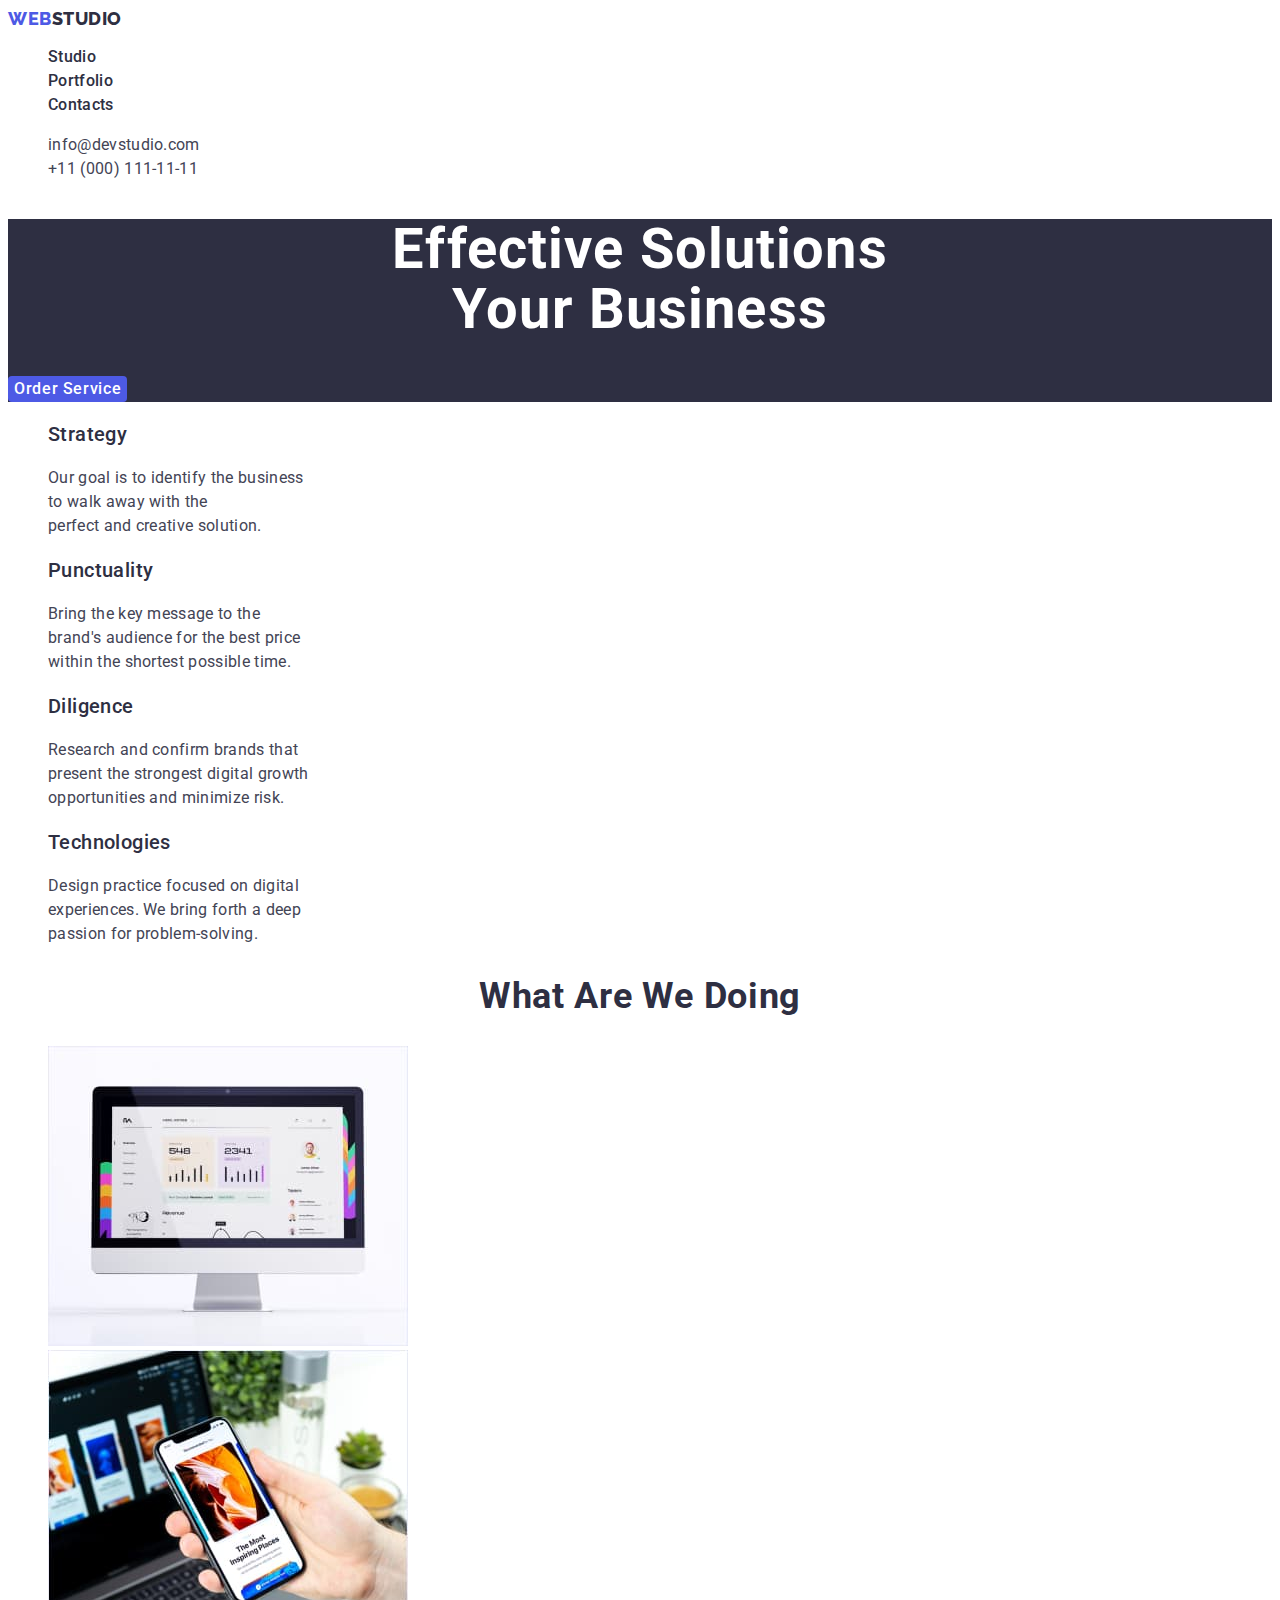
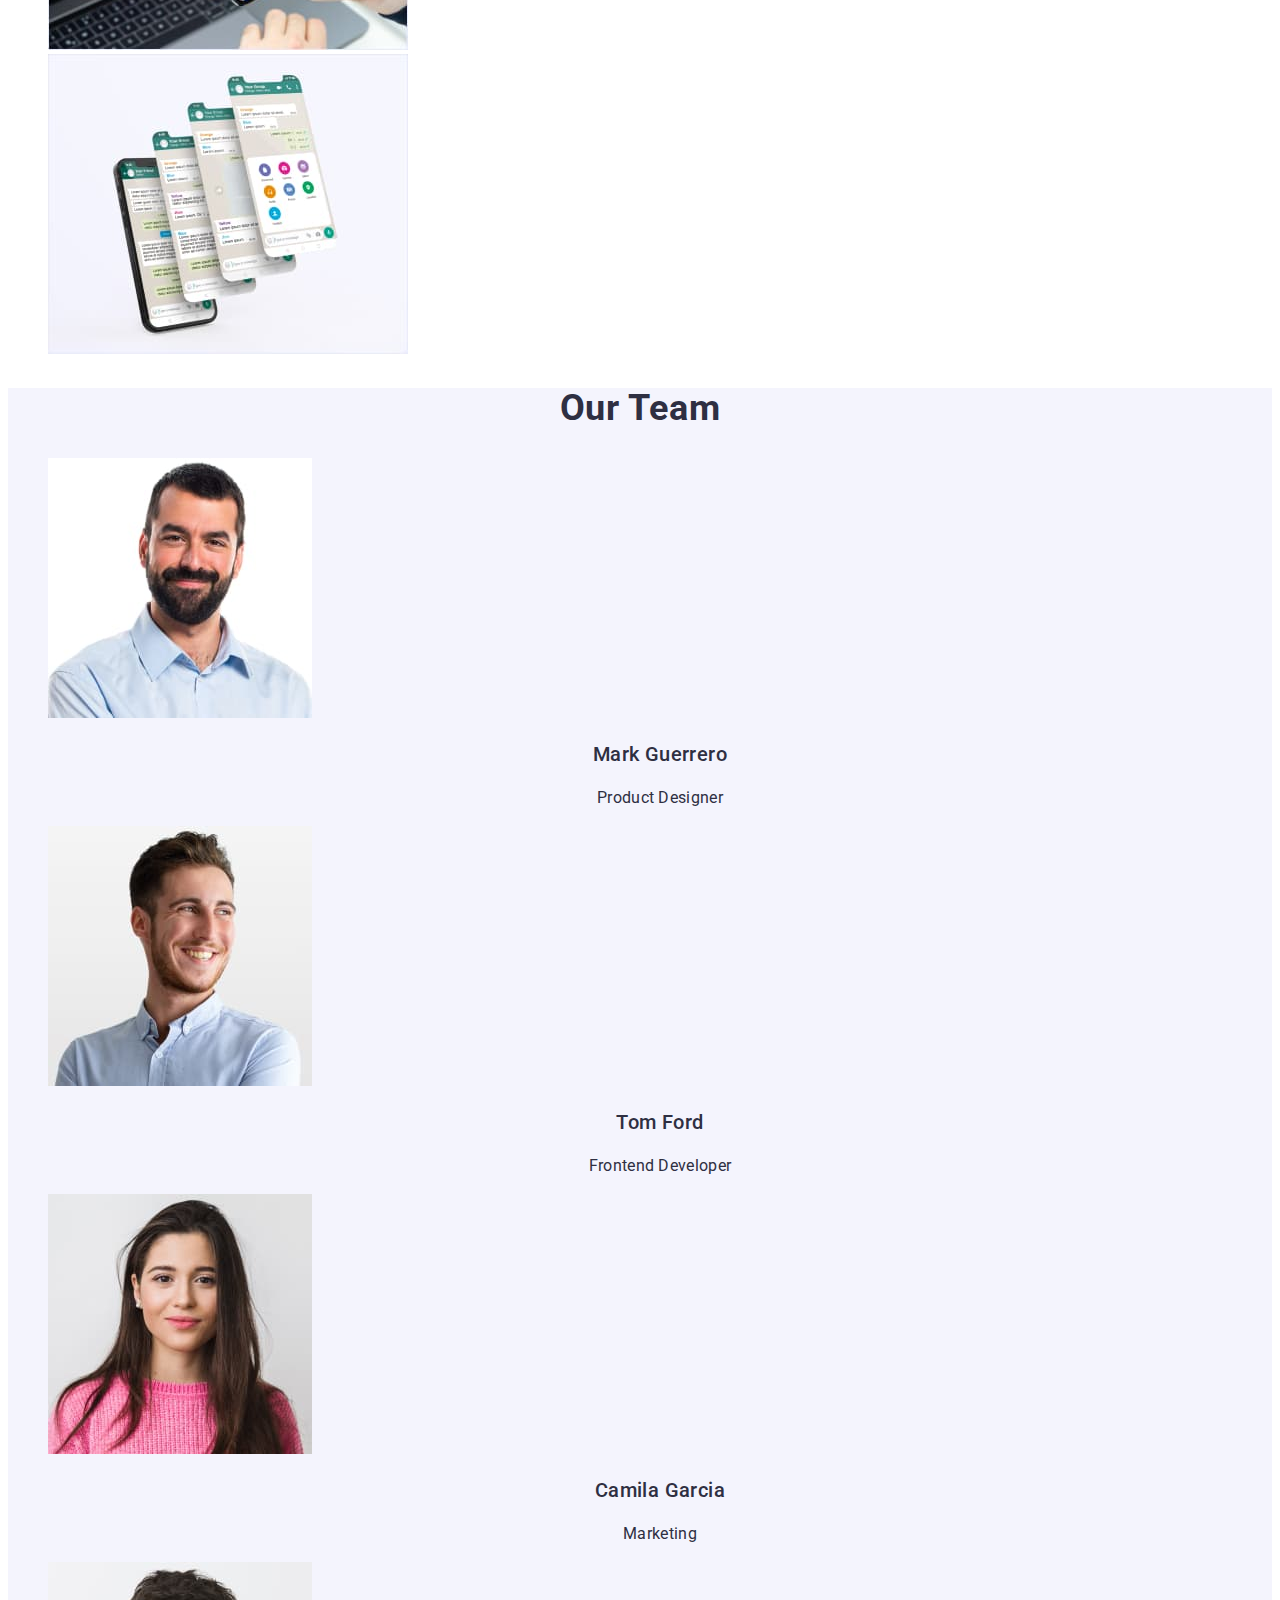
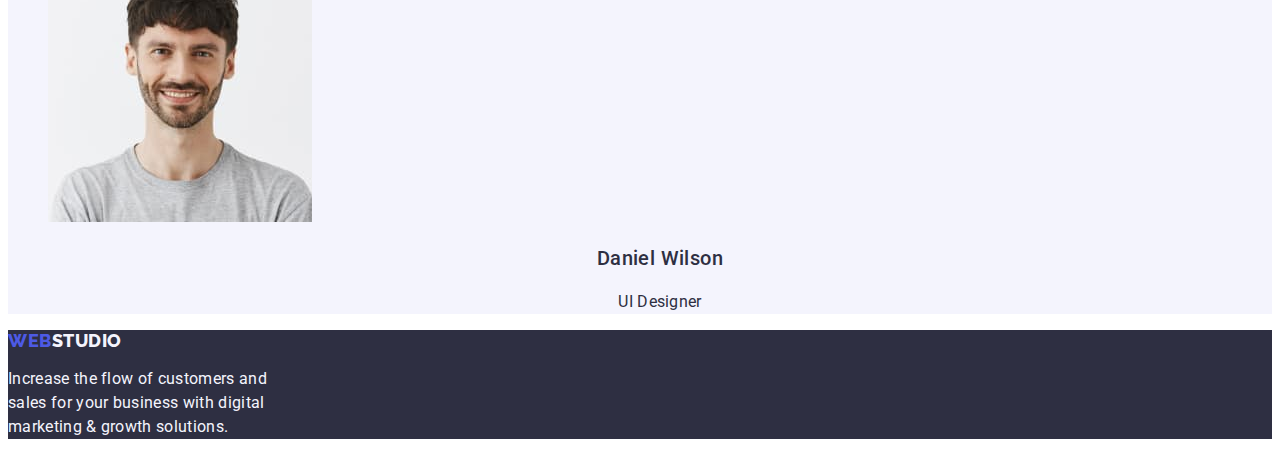
==== index.html @ 58447810 "update html" ====
<!DOCTYPE html>
<html lang="en">
  <head>
    <title>WEBSTUDIO</title>
    <meta charset="UTF-8" />
    <meta name="description" content="website creator" />
    <link rel="stylesheet" href="css/styles.css" />
    <link
      href="https://fonts.googleapis.com/css2?family=Raleway:wght@800&family=Roboto:wght@400;500;700;900&display=swap"
      rel="stylesheet"
    />
  </head>
  <body>
    <!-- header section-->
    <header class="header-main">
      <nav class="header-main-nav">
        <a
          href="https://luciiifr.github.io/goit-markup-hw-02/"
          class="header-main-logo"
          ><span class="header-main-nav-span">WEB</span>STUDIO</a
        >
        <ul class="header-main-nav-ul">
          <li>
            <a href="https://luciiifr.github.io/goit-markup-hw-02/">Studio</a>
          </li>
          <li>
            <a
              href="https://luciiifr.github.io/goit-markup-hw-02/portfolio.html"
              >Portfolio</a
            >
          </li>
          <li><a href="/">Contacts</a></li>
        </ul>
      </nav>
      <address class="header-main-address">
        <ul>
          <li><a href="mailto:info@devstudio.com">info@devstudio.com</a></li>
          <li><a href="tel:+110001111111">+11 (000) 111-11-11</a></li>
        </ul>
      </address>
    </header>
    <!-- main section -->
    <main>
      <!-- hero section -->
      <section class="hero">
        <h1 class="hero-h1">
          Effective Solutions <br />
          Your Business
        </h1>
        <button class="hero-button" type="button">Order Service</button>
      </section>
      <!-- first section -->
      <section class="section-about">
        <h2 hidden></h2>
        <ul>
          <li>
            <h3>Strategy</h3>
            <p>
              Our goal is to identify the business <br />
              to walk away with the <br />
              perfect and creative solution.
            </p>
          </li>
          <li>
            <h3>Punctuality</h3>
            <p>
              Bring the key message to the <br />
              brand's audience for the best price <br />
              within the shortest possible time.
            </p>
          </li>
          <li>
            <h3>Diligence</h3>
            <p>
              Research and confirm brands that <br />
              present the strongest digital growth <br />
              opportunities and minimize risk.
            </p>
          </li>
          <li>
            <h3>Technologies</h3>
            <p>
              Design practice focused on digital <br />
              experiences. We bring forth a deep <br />
              passion for problem-solving.
            </p>
          </li>
        </ul>
      </section>
      <!-- second section -->
      <section class="section-what-we-do">
        <h2>What Are We Doing</h2>
        <ul>
          <li>
            <img
              src="images/section2-img-01.jpg"
              alt="A computer monitor"
              width="360"
              height="300"
            />
          </li>
          <li>
            <img
              src="images/section2-img-02.jpg"
              alt="A phone with multiple screens"
              width="360"
              height="300"
            />
          </li>
          <li>
            <img
              src="images/section2-img-03.jpg"
              alt="Hand helding a phone"
              width="360"
              height="300"
            />
          </li>
        </ul>
      </section>
      <!-- third section -->
      <section class="section-our-team">
        <h2>Our Team</h2>
        <ul>
          <li>
            <img
              src="images/team-img-01.jpg"
              alt="Image of Mark Guerrero"
              width="264"
              height="260"
            />
            <h3>Mark Guerrero</h3>
            <p>Product Designer</p>
          </li>
          <li>
            <img
              src="images/team-img-02.jpg"
              alt="Image of Tom Ford"
              width="264"
              height="260"
            />
            <h3>Tom Ford</h3>
            <p>Frontend Developer</p>
          </li>
          <li>
            <img
              src="images/team-img-03.jpg"
              alt="Image of Camila Garcia"
              width="264"
              height="260"
            />
            <h3>Camila Garcia</h3>
            <p>Marketing</p>
          </li>
          <li>
            <img
              src="images/team-img-04.jpg"
              alt="Image of Daniel Wilson"
              width="264"
              height="260"
            />
            <h3>Daniel Wilson</h3>
            <p>UI Designer</p>
          </li>
        </ul>
      </section>
    </main>
    <!-- footer section -->
    <footer class="footer-main">
      <a href="https://luciiifr.github.io/goit-markup-hw-02/"
        ><span class="footer-main-span">WEB</span>STUDIO</a
      >
      <p>
        Increase the flow of customers and <br />
        sales for your business with digital <br />
        marketing & growth solutions.
      </p>
    </footer>
  </body>
</html>
---- css/styles.css ----
:root {
  --color-black: #000;
  --color-white: #ffffff;
  --color-cloud: #f4f4fd;
  --color-navyblue: #2e2f42;
  --color-slate: #434455;
  --color-iris: #4d5ae5;
  --color-ocean: #404bbf;
}

body {
  font-family: 'roboto', sans-serif;
  color: var(--color-navyblue);
}

/* WEBSTUDIO logo link */
.header-main-nav-span {
  color: var(--color-iris);
}

.header-main-nav > a {
  color: var(--color-navyblue);
  text-decoration: none;
  font-family: 'raleway', sans-serif;
  font-size: 18px;
  font-weight: 800;
  line-height: 21px;
  letter-spacing: 0.54px;
  text-transform: uppercase;
}

/* navigation links */
.header-main-nav-ul a {
  color: var(--color-navyblue);
  text-decoration: none;
  font-family: 'roboto', sans-serif;
  font-size: 16px;
  font-weight: 500;
  line-height: 24px;
  letter-spacing: 0.32px;
}

.header-main ul {
  list-style: none;
}

/* address links */
.header-main-address a {
  color: var(--color-slate);
  text-decoration: none;
  font-family: 'roboto', sans-serif;
  font-size: 16px;
  font-style: normal;
  line-height: 24px;
  letter-spacing: 0.32px;
}

.header-main-nav-ul a:hover,
.header-main-address a:hover {
  color: var(--color-ocean);
}

/* hero section */
.hero {
  background-color: var(--color-navyblue);
}

.hero-h1 {
  color: var(--color-white);
  text-align: center;
  font-size: 56px;
  font-weight: 700;
  line-height: 60px;
  letter-spacing: 1.12px;
}

.hero-button {
  color: var(--color-white);
  font-family: 'roboto', sans-serif;
  font-size: 16px;
  font-weight: 500;
  line-height: 24px;
  letter-spacing: 0.64px;
  background-color: var(--color-iris);
  cursor: pointer;
  border: 0;
  border-radius: 4px;
}

.hero-button:hover {
  background-color: var(--color-ocean);
}

/* first section */
.section-about ul {
  list-style: none;
}

.section-about h3 {
  font-size: 20px;
  font-weight: 500;
  line-height: 24px;
  letter-spacing: 0.4px;
}

.section-about p {
  color: var(--color-slate);
  font-family: Roboto;
  font-size: 16px;
  line-height: 24px;
  letter-spacing: 0.32px;
}

/* second section */
.section-what-we-do h2 {
  text-align: center;
  font-family: Roboto;
  font-size: 36px;
  font-weight: 700;
  line-height: 40px;
  letter-spacing: 0.72px;
  text-transform: capitalize;
}

.section-what-we-do ul {
  list-style: none;
}

/* third section */
.section-our-team {
  background-color: var(--color-cloud);
}

.section-our-team h2 {
  text-align: center;
  font-family: Roboto;
  font-size: 36px;
  font-weight: 700;
  line-height: 40px;
  letter-spacing: 0.72px;
  text-transform: capitalize;
}

.section-our-team ul {
  list-style: none;
}

.section-our-team h3 {
  text-align: center;
  font-family: Roboto;
  font-size: 20px;
  font-weight: 500;
  line-height: 24px;
  letter-spacing: 0.4px;
}

.section-our-team p {
  text-align: center;
  font-family: Roboto;
  font-size: 16px;
  line-height: 24px;
  letter-spacing: 0.32px;
}

/* footer section */
.footer-main {
  background-color: var(--color-navyblue);
}

.footer-main-span {
  color: var(--color-iris);
}

.footer-main a {
  color: var(--color-cloud);
  text-decoration: none;
  font-family: 'raleway', sans-serif;
  font-size: 18px;
  font-weight: 800;
  line-height: 21px;
  letter-spacing: 0.54px;
  text-transform: uppercase;
}

.footer-main p {
  color: var(--color-cloud);
  font-size: 16px;
  line-height: 24px;
  letter-spacing: 0.32px;
}

/* portfolio.html */

/* filter section */
.section-filter ul {
  list-style: none;
}

.section-filter button {
  color: var(--color-iris);
  font-family: 'roboto', sans-serif;
  font-size: 16px;
  font-weight: 500;
  line-height: 24px;
  letter-spacing: 0.64px;
  background-color: var(--color-cloud);
  border-radius: 4px;
  border: 0;
}

.section-filter button:hover {
  background-color: var(--color-ocean);
  color: var(--color-white);
}

/* portfolios section */
.section-portfolios ul {
  list-style: none;
}

.section-portfolios h3 {
  font-size: 20px;
  font-weight: 500;
  line-height: 24px;
  letter-spacing: 0.4px;
}

.section-portfolios p {
  color: var(--color-slate);
  font-size: 16px;
  line-height: 24px;
  letter-spacing: 0.32px;
}
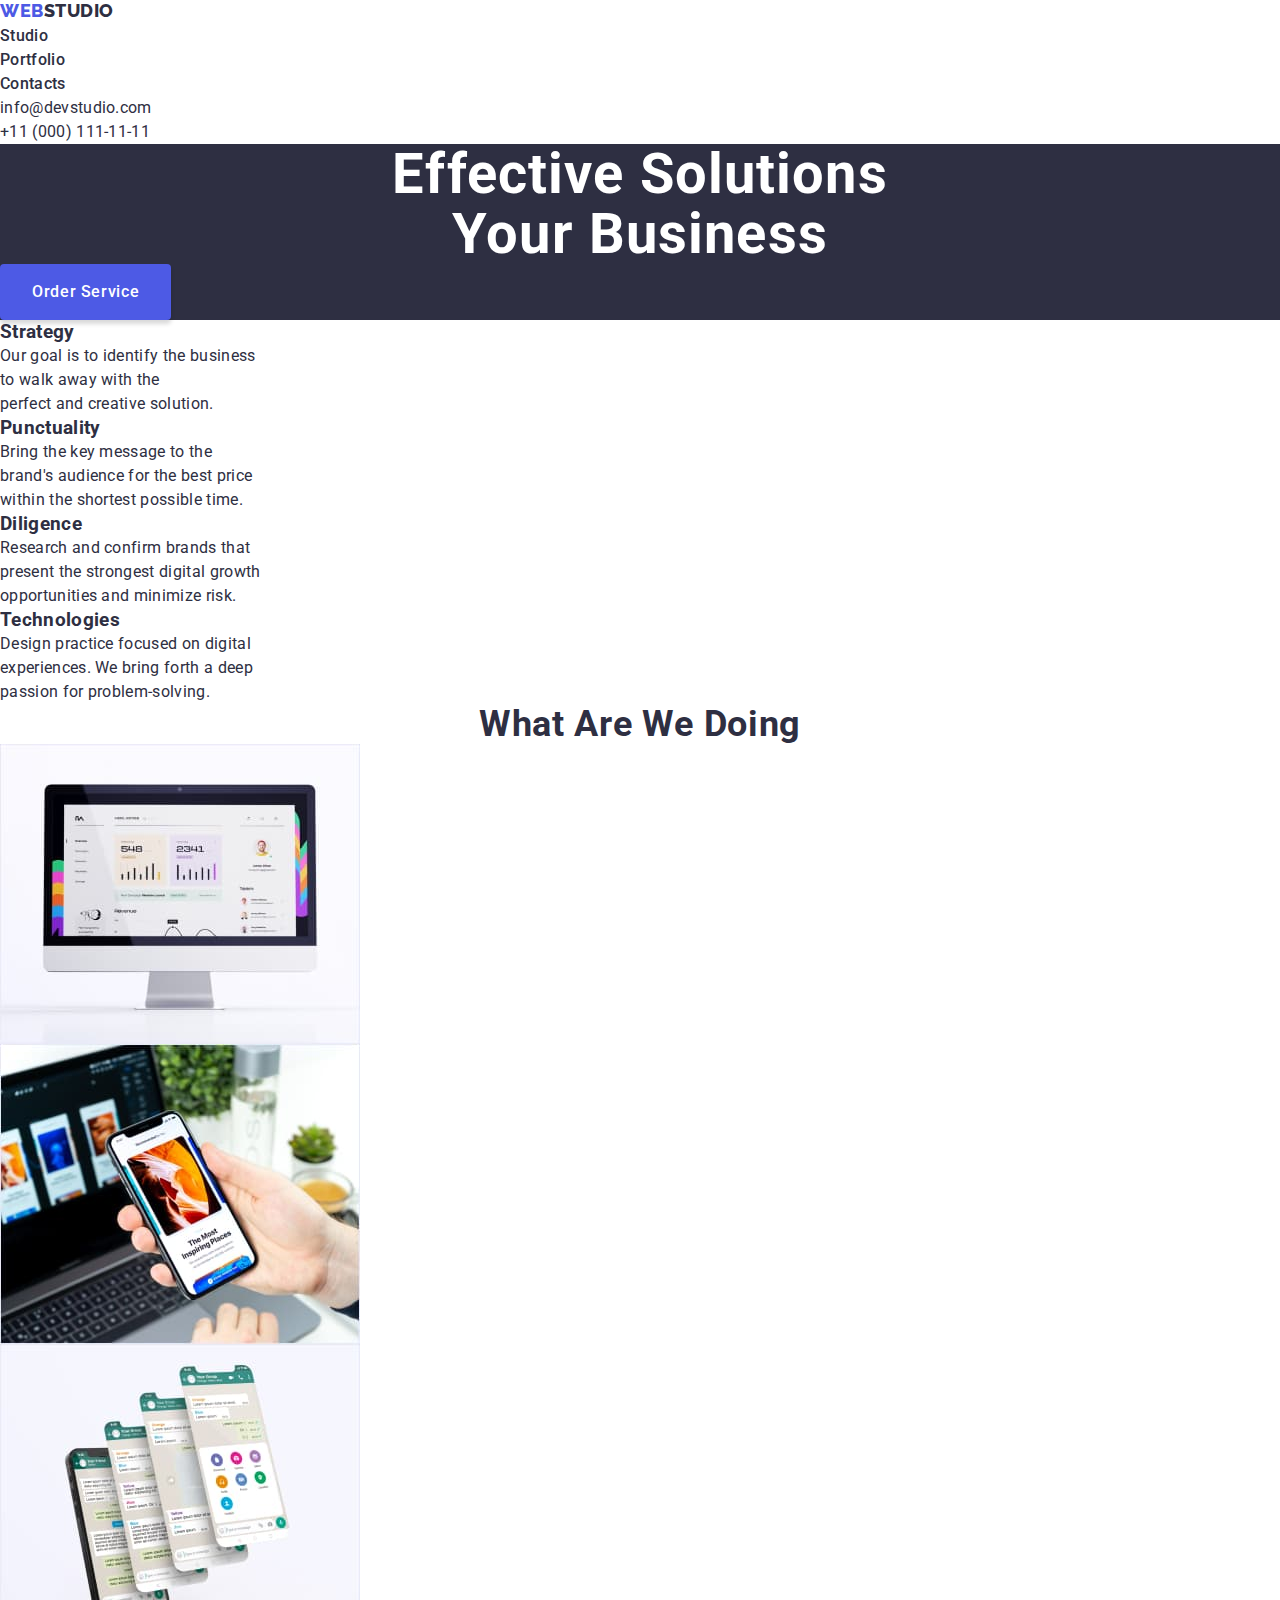
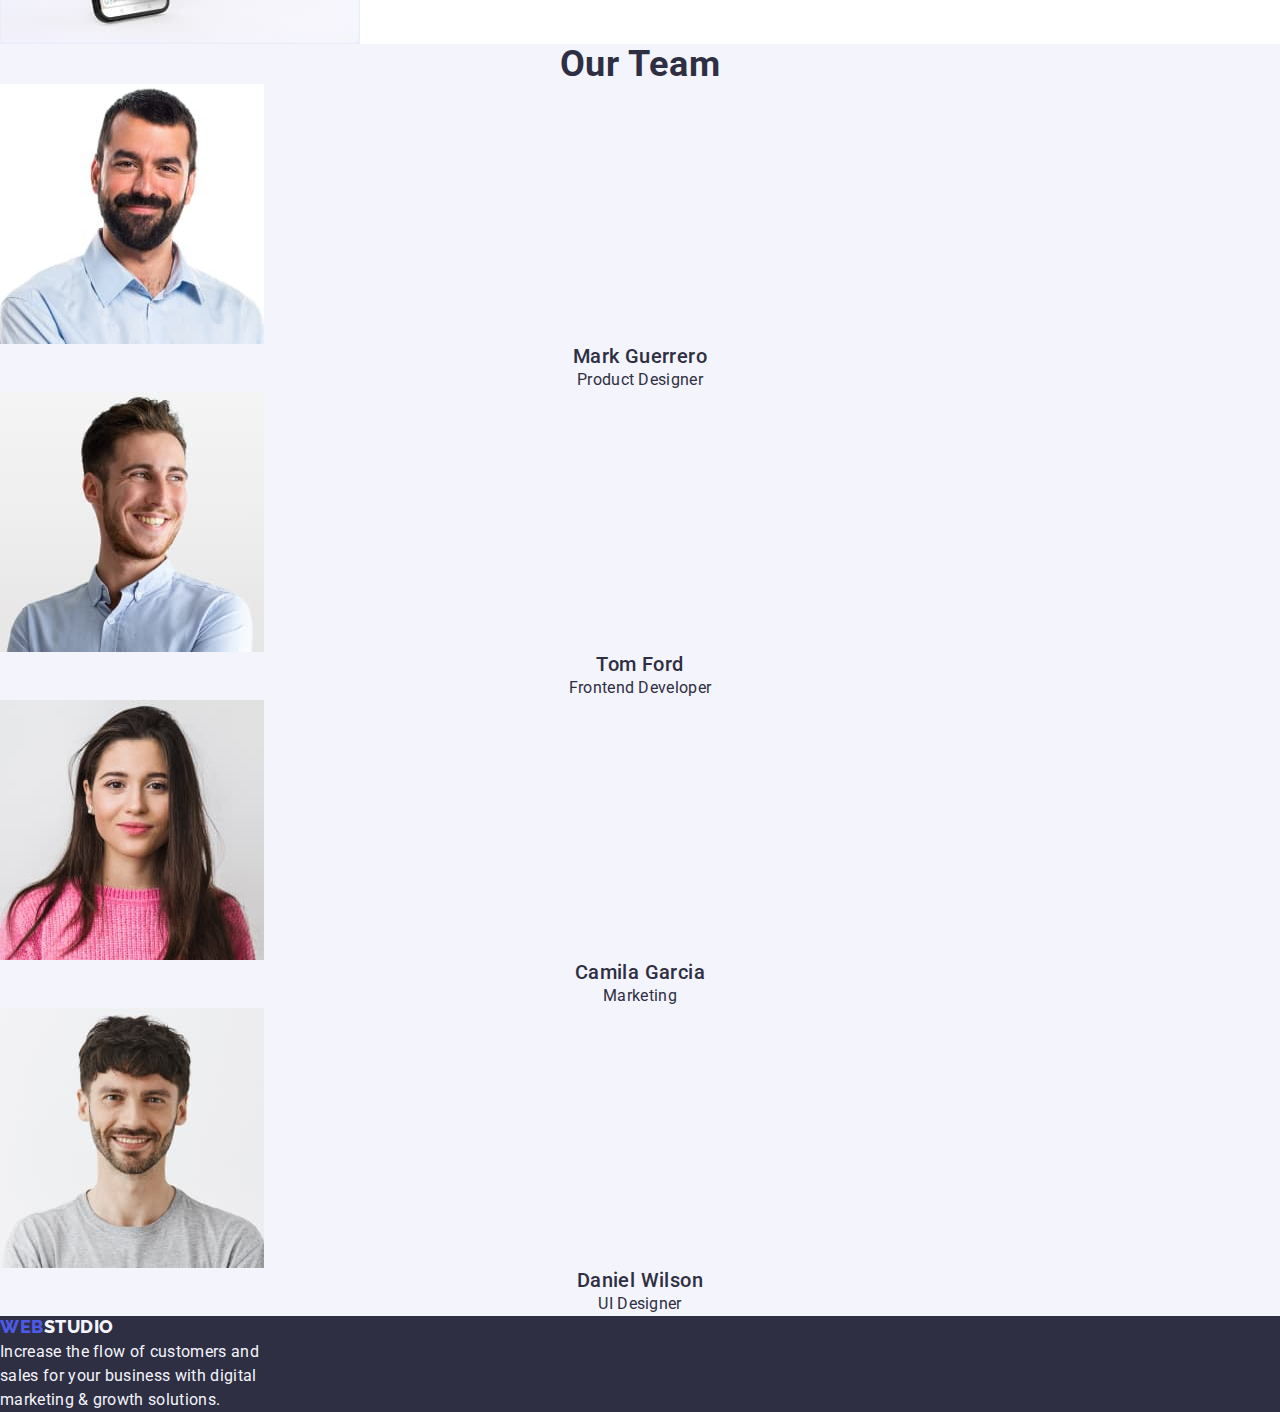
==== commit cfbcd2d1: "update" ====
--- a/index.html
+++ b/index.html
@@ -12,30 +12,43 @@
   </head>
   <body>
     <!-- header section-->
-    <header class="header-main">
-      <nav class="header-main-nav">
-        <a
-          href="https://luciiifr.github.io/goit-markup-hw-02/"
-          class="header-main-logo"
-          ><span class="header-main-nav-span">WEB</span>STUDIO</a
+    <header class="header">
+      <nav class="nav">
+        <a class="nav-logo" href="https://luciiifr.github.io/goit-markup-hw-02/"
+          ><span class="nav-logo-span">WEB</span>STUDIO</a
         >
-        <ul class="header-main-nav-ul">
-          <li>
-            <a href="https://luciiifr.github.io/goit-markup-hw-02/">Studio</a>
-          </li>
-          <li>
+        <ul class="nav-list">
+          <li class="nav-list-item">
             <a
-              href="https://luciiifr.github.io/goit-markup-hw-02/portfolio.html"
+              class="nav-link"
+              href="https://luciiifr.github.io/goit-markup-hw-02/"
+              >Studio</a
+            >
+          </li>
+          <li class="nav-list-item">
+            <a
+              class="nav-link"
+              href="https://luciiifr.github.io/goit-markup-hw-02/portfolio.html/"
               >Portfolio</a
             >
           </li>
-          <li><a href="/">Contacts</a></li>
+          <li class="nav-list-item">
+            <a class="nav-link" href="/">Contacts</a>
+          </li>
         </ul>
       </nav>
-      <address class="header-main-address">
-        <ul>
-          <li><a href="mailto:info@devstudio.com">info@devstudio.com</a></li>
-          <li><a href="tel:+110001111111">+11 (000) 111-11-11</a></li>
+      <address class="address">
+        <ul class="address-list">
+          <li class="address-list-item">
+            <a class="address-link" href="mailto:info@devstudio.com"
+              >info@devstudio.com</a
+            >
+          </li>
+          <li class="address-list-item">
+            <a class="address-link" href="tel:+110001111111"
+              >+11 (000) 111-11-11</a
+            >
+          </li>
         </ul>
       </address>
     </header>
@@ -43,43 +56,43 @@
     <main>
       <!-- hero section -->
       <section class="hero">
-        <h1 class="hero-h1">
+        <h1 class="hero-heading">
           Effective Solutions <br />
           Your Business
         </h1>
         <button class="hero-button" type="button">Order Service</button>
       </section>
       <!-- first section -->
-      <section class="section-about">
+      <section class="about">
         <h2 hidden></h2>
-        <ul>
-          <li>
-            <h3>Strategy</h3>
-            <p>
+        <ul class="about-list">
+          <li class="about-list-item">
+            <h3 class="about-item-heading">Strategy</h3>
+            <p class="about-item-description">
               Our goal is to identify the business <br />
               to walk away with the <br />
               perfect and creative solution.
             </p>
           </li>
-          <li>
-            <h3>Punctuality</h3>
-            <p>
+          <li class="about-list-item">
+            <h3 class="about-item-heading">Punctuality</h3>
+            <p class="about-item-description">
               Bring the key message to the <br />
               brand's audience for the best price <br />
               within the shortest possible time.
             </p>
           </li>
-          <li>
-            <h3>Diligence</h3>
-            <p>
+          <li class="about-list-item">
+            <h3 class="about-item-heading">Diligence</h3>
+            <p class="about-item-description">
               Research and confirm brands that <br />
               present the strongest digital growth <br />
               opportunities and minimize risk.
             </p>
           </li>
-          <li>
-            <h3>Technologies</h3>
-            <p>
+          <li class="about-list-item">
+            <h3 class="about-item-heading">Technologies</h3>
+            <p class="about-item-description">
               Design practice focused on digital <br />
               experiences. We bring forth a deep <br />
               passion for problem-solving.
@@ -88,27 +101,30 @@
         </ul>
       </section>
       <!-- second section -->
-      <section class="section-what-we-do">
-        <h2>What Are We Doing</h2>
-        <ul>
-          <li>
-            <img
+      <section class="service">
+        <h2 class="service-heading">What Are We Doing</h2>
+        <ul class="service-list">
+          <li class="service-list-item">
+            <img
+              class="service-item-image"
               src="images/section2-img-01.jpg"
               alt="A computer monitor"
               width="360"
               height="300"
             />
           </li>
-          <li>
-            <img
+          <li class="service-list-item">
+            <img
+              class="service-item-image"
               src="images/section2-img-02.jpg"
               alt="A phone with multiple screens"
               width="360"
               height="300"
             />
           </li>
-          <li>
-            <img
+          <li class="service-list-item">
+            <img
+              class="service-item-image"
               src="images/section2-img-03.jpg"
               alt="Hand helding a phone"
               width="360"
@@ -118,58 +134,64 @@
         </ul>
       </section>
       <!-- third section -->
-      <section class="section-our-team">
-        <h2>Our Team</h2>
-        <ul>
-          <li>
-            <img
+      <section class="team">
+        <h2 class="team-heading">Our Team</h2>
+        <ul class="team-list">
+          <li class="team-list-item">
+            <img
+              class="team-item-image"
               src="images/team-img-01.jpg"
               alt="Image of Mark Guerrero"
               width="264"
               height="260"
             />
-            <h3>Mark Guerrero</h3>
-            <p>Product Designer</p>
-          </li>
-          <li>
-            <img
+            <h3 class="team-item-heading">Mark Guerrero</h3>
+            <p class="team-item-description">Product Designer</p>
+          </li>
+          <li class="team-list-item">
+            <img
+              class="team-item-image"
               src="images/team-img-02.jpg"
               alt="Image of Tom Ford"
               width="264"
               height="260"
             />
-            <h3>Tom Ford</h3>
-            <p>Frontend Developer</p>
-          </li>
-          <li>
-            <img
+            <h3 class="team-item-heading">Tom Ford</h3>
+            <p class="team-item-description">Frontend Developer</p>
+          </li>
+          <li class="team-list-item">
+            <img
+              class="team-item-image"
               src="images/team-img-03.jpg"
               alt="Image of Camila Garcia"
               width="264"
               height="260"
             />
-            <h3>Camila Garcia</h3>
-            <p>Marketing</p>
-          </li>
-          <li>
-            <img
+            <h3 class="team-item-heading">Camila Garcia</h3>
+            <p class="team-item-description">Marketing</p>
+          </li>
+          <li class="team-list-item">
+            <img
+              class="team-item-image"
               src="images/team-img-04.jpg"
               alt="Image of Daniel Wilson"
               width="264"
               height="260"
             />
-            <h3>Daniel Wilson</h3>
-            <p>UI Designer</p>
+            <h3 class="team-item-heading">Daniel Wilson</h3>
+            <p class="team-item-description">UI Designer</p>
           </li>
         </ul>
       </section>
     </main>
     <!-- footer section -->
-    <footer class="footer-main">
-      <a href="https://luciiifr.github.io/goit-markup-hw-02/"
-        ><span class="footer-main-span">WEB</span>STUDIO</a
+    <footer class="footer">
+      <a
+        class="footer-logo"
+        href="https://luciiifr.github.io/goit-markup-hw-02/"
+        ><span class="footer-logo-span">WEB</span>STUDIO</a
       >
-      <p>
+      <p class="footer-description">
         Increase the flow of customers and <br />
         sales for your business with digital <br />
         marketing & growth solutions.
--- a/css/styles.css
+++ b/css/styles.css
@@ -1,25 +1,204 @@
+* {
+  margin: 0;
+  padding: 0;
+  box-sizing: border-box;
+}
+
+body {
+  font-family: 'roboto', sans-serif;
+  color: var(--navyblue-color);
+  font-size: 16px;
+  font-style: normal;
+  font-weight: 400;
+  line-height: 24px;
+  letter-spacing: 0.32px;
+}
+
+img {
+  display: block;
+  max-width: 100%;
+  height: auto;
+}
+
+h1,
+h2,
+h3,
+h4,
+h5,
+h6,
+p,
+ul {
+  margin: 0;
+  padding: 0;
+}
+
+a {
+  text-decoration: none;
+  color: inherit;
+}
+
 :root {
-  --color-black: #000;
-  --color-white: #ffffff;
-  --color-cloud: #f4f4fd;
-  --color-navyblue: #2e2f42;
-  --color-slate: #434455;
-  --color-iris: #4d5ae5;
-  --color-ocean: #404bbf;
-}
-
-body {
-  font-family: 'roboto', sans-serif;
-  color: var(--color-navyblue);
+  --black-color: #000;
+  --white-color: #ffffff;
+  --cloud-color: #f4f4fd;
+  --cornflower-color: #e7e9fc;
+  --navyblue-color: #2e2f42;
+  --slate-color: #434455;
+  --iris-color: #4d5ae5;
+  --ocean-color: #404bbf;
 }
 
 /* WEBSTUDIO logo link */
-.header-main-nav-span {
-  color: var(--color-iris);
-}
-
-.header-main-nav > a {
-  color: var(--color-navyblue);
+.nav-logo-span {
+  color: var(--iris-color);
+}
+
+.nav-logo {
+  color: var(--navyblue-color);
+  font-family: 'raleway', sans-serif;
+  font-size: 18px;
+  font-weight: 800;
+  line-height: 21px;
+  letter-spacing: 0.54px;
+  text-transform: uppercase;
+}
+
+/* navigation links */
+.nav-link {
+  color: var(--navyblue-color);
+  font-family: 'roboto', sans-serif;
+  font-size: 16px;
+  font-weight: 500;
+  line-height: 24px;
+  letter-spacing: 0.32px;
+}
+
+.nav-list {
+  list-style: none;
+}
+
+/* address links */
+.address-link {
+  color: var(--color-slate);
+  text-decoration: none;
+  font-family: 'roboto', sans-serif;
+  font-size: 16px;
+  font-style: normal;
+  line-height: 24px;
+  letter-spacing: 0.32px;
+}
+
+.nav-link:hover,
+.address-link:hover {
+  color: var(--ocean-color);
+}
+
+/* hero section */
+.hero {
+  background-color: var(--navyblue-color);
+}
+
+.hero-heading {
+  color: var(--white-color);
+  text-align: center;
+  font-size: 56px;
+  font-weight: 700;
+  line-height: 60px;
+  letter-spacing: 1.12px;
+}
+
+.hero-button {
+  color: var(--white-color);
+  font-family: 'roboto', sans-serif;
+  font-size: 16px;
+  font-weight: 500;
+  line-height: 24px;
+  letter-spacing: 0.64px;
+  background-color: var(--iris-color);
+  cursor: pointer;
+  border: 0;
+  border-radius: 4px;
+  box-shadow: 0px 4px 4px 0px rgba(0, 0, 0, 0.15);
+  padding: 16px 32px;
+}
+
+.hero-button:hover {
+  background-color: var(--ocean-color);
+}
+
+/* first section */
+.about-list {
+  list-style: none;
+}
+
+.about-heading {
+  font-size: 20px;
+  font-weight: 500;
+  line-height: 24px;
+  letter-spacing: 0.4px;
+}
+
+.about-description {
+  color: var(--color-slate);
+  font-size: 16px;
+  line-height: 24px;
+  letter-spacing: 0.32px;
+}
+
+/* second section */
+.service-heading {
+  text-align: center;
+  font-size: 36px;
+  font-weight: 700;
+  line-height: 40px;
+  letter-spacing: 0.72px;
+  text-transform: capitalize;
+}
+
+.service-list {
+  list-style: none;
+}
+
+/* third section */
+.team {
+  background-color: var(--cloud-color);
+}
+
+.team-heading {
+  text-align: center;
+  font-size: 36px;
+  font-weight: 700;
+  line-height: 40px;
+  letter-spacing: 0.72px;
+  text-transform: capitalize;
+}
+
+.team-list {
+  list-style: none;
+}
+
+.team-item-heading {
+  text-align: center;
+  font-size: 20px;
+  font-weight: 500;
+  line-height: 24px;
+  letter-spacing: 0.4px;
+}
+
+.team-item-description {
+  text-align: center;
+  font-size: 16px;
+  line-height: 24px;
+  letter-spacing: 0.32px;
+}
+
+/* footer section */
+.footer {
+  background-color: var(--navyblue-color);
+}
+
+.footer-logo {
+  color: var(--cloud-color);
   text-decoration: none;
   font-family: 'raleway', sans-serif;
   font-size: 18px;
@@ -29,205 +208,58 @@
   text-transform: uppercase;
 }
 
-/* navigation links */
-.header-main-nav-ul a {
-  color: var(--color-navyblue);
-  text-decoration: none;
-  font-family: 'roboto', sans-serif;
-  font-size: 16px;
-  font-weight: 500;
-  line-height: 24px;
-  letter-spacing: 0.32px;
-}
-
-.header-main ul {
-  list-style: none;
-}
-
-/* address links */
-.header-main-address a {
-  color: var(--color-slate);
-  text-decoration: none;
-  font-family: 'roboto', sans-serif;
-  font-size: 16px;
-  font-style: normal;
-  line-height: 24px;
-  letter-spacing: 0.32px;
-}
-
-.header-main-nav-ul a:hover,
-.header-main-address a:hover {
-  color: var(--color-ocean);
-}
-
-/* hero section */
-.hero {
-  background-color: var(--color-navyblue);
-}
-
-.hero-h1 {
-  color: var(--color-white);
-  text-align: center;
-  font-size: 56px;
-  font-weight: 700;
-  line-height: 60px;
-  letter-spacing: 1.12px;
-}
-
-.hero-button {
-  color: var(--color-white);
+.footer-logo-span {
+  color: var(--iris-color);
+}
+
+.footer-description {
+  color: var(--cloud-color);
+  font-size: 16px;
+  line-height: 24px;
+  letter-spacing: 0.32px;
+}
+
+/* portfolio.html */
+
+/* filter section */
+.filter-list {
+  list-style: none;
+}
+
+.filter-item-button {
+  color: var(--iris-color);
   font-family: 'roboto', sans-serif;
   font-size: 16px;
   font-weight: 500;
   line-height: 24px;
   letter-spacing: 0.64px;
-  background-color: var(--color-iris);
+  background-color: var(--cloud-color);
+  border-radius: 4px;
+  border: 1px solid var(--cornflower-color);
+  padding: 12px 24px;
+}
+
+.filter-item-button:hover {
   cursor: pointer;
-  border: 0;
-  border-radius: 4px;
-}
-
-.hero-button:hover {
-  background-color: var(--color-ocean);
-}
-
-/* first section */
-.section-about ul {
-  list-style: none;
-}
-
-.section-about h3 {
+  background-color: var(--ocean-color);
+  color: var(--white-color);
+}
+
+/* portfolios section */
+.portfolio-list {
+  list-style: none;
+}
+
+.portfolio-item-heading {
   font-size: 20px;
   font-weight: 500;
   line-height: 24px;
   letter-spacing: 0.4px;
 }
 
-.section-about p {
-  color: var(--color-slate);
-  font-family: Roboto;
-  font-size: 16px;
-  line-height: 24px;
-  letter-spacing: 0.32px;
-}
-
-/* second section */
-.section-what-we-do h2 {
-  text-align: center;
-  font-family: Roboto;
-  font-size: 36px;
-  font-weight: 700;
-  line-height: 40px;
-  letter-spacing: 0.72px;
-  text-transform: capitalize;
-}
-
-.section-what-we-do ul {
-  list-style: none;
-}
-
-/* third section */
-.section-our-team {
-  background-color: var(--color-cloud);
-}
-
-.section-our-team h2 {
-  text-align: center;
-  font-family: Roboto;
-  font-size: 36px;
-  font-weight: 700;
-  line-height: 40px;
-  letter-spacing: 0.72px;
-  text-transform: capitalize;
-}
-
-.section-our-team ul {
-  list-style: none;
-}
-
-.section-our-team h3 {
-  text-align: center;
-  font-family: Roboto;
-  font-size: 20px;
-  font-weight: 500;
-  line-height: 24px;
-  letter-spacing: 0.4px;
-}
-
-.section-our-team p {
-  text-align: center;
-  font-family: Roboto;
-  font-size: 16px;
-  line-height: 24px;
-  letter-spacing: 0.32px;
-}
-
-/* footer section */
-.footer-main {
-  background-color: var(--color-navyblue);
-}
-
-.footer-main-span {
-  color: var(--color-iris);
-}
-
-.footer-main a {
-  color: var(--color-cloud);
-  text-decoration: none;
-  font-family: 'raleway', sans-serif;
-  font-size: 18px;
-  font-weight: 800;
-  line-height: 21px;
-  letter-spacing: 0.54px;
-  text-transform: uppercase;
-}
-
-.footer-main p {
-  color: var(--color-cloud);
-  font-size: 16px;
-  line-height: 24px;
-  letter-spacing: 0.32px;
-}
-
-/* portfolio.html */
-
-/* filter section */
-.section-filter ul {
-  list-style: none;
-}
-
-.section-filter button {
-  color: var(--color-iris);
-  font-family: 'roboto', sans-serif;
-  font-size: 16px;
-  font-weight: 500;
-  line-height: 24px;
-  letter-spacing: 0.64px;
-  background-color: var(--color-cloud);
-  border-radius: 4px;
-  border: 0;
-}
-
-.section-filter button:hover {
-  background-color: var(--color-ocean);
-  color: var(--color-white);
-}
-
-/* portfolios section */
-.section-portfolios ul {
-  list-style: none;
-}
-
-.section-portfolios h3 {
-  font-size: 20px;
-  font-weight: 500;
-  line-height: 24px;
-  letter-spacing: 0.4px;
-}
-
-.section-portfolios p {
-  color: var(--color-slate);
-  font-size: 16px;
-  line-height: 24px;
-  letter-spacing: 0.32px;
-}
+.portfolio-item-description {
+  color: var(--slate-color);
+  font-size: 16px;
+  line-height: 24px;
+  letter-spacing: 0.32px;
+}
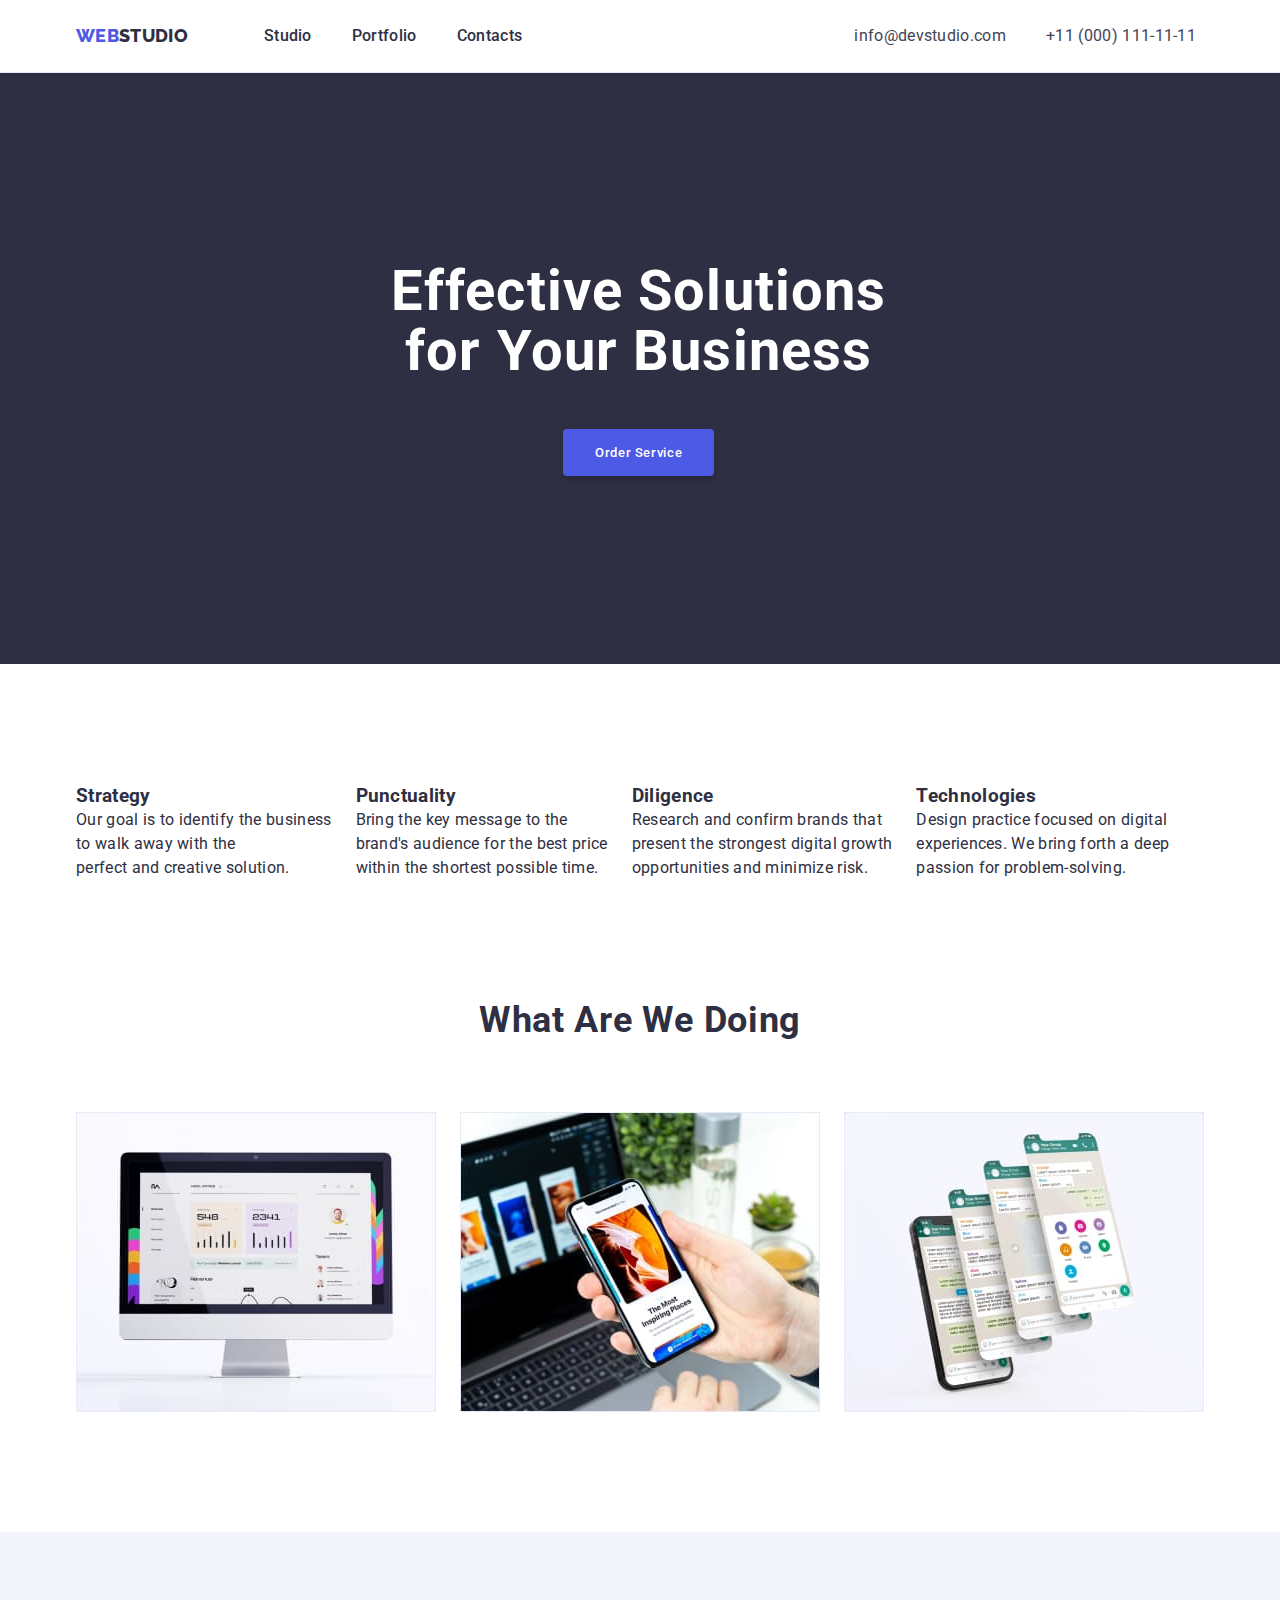
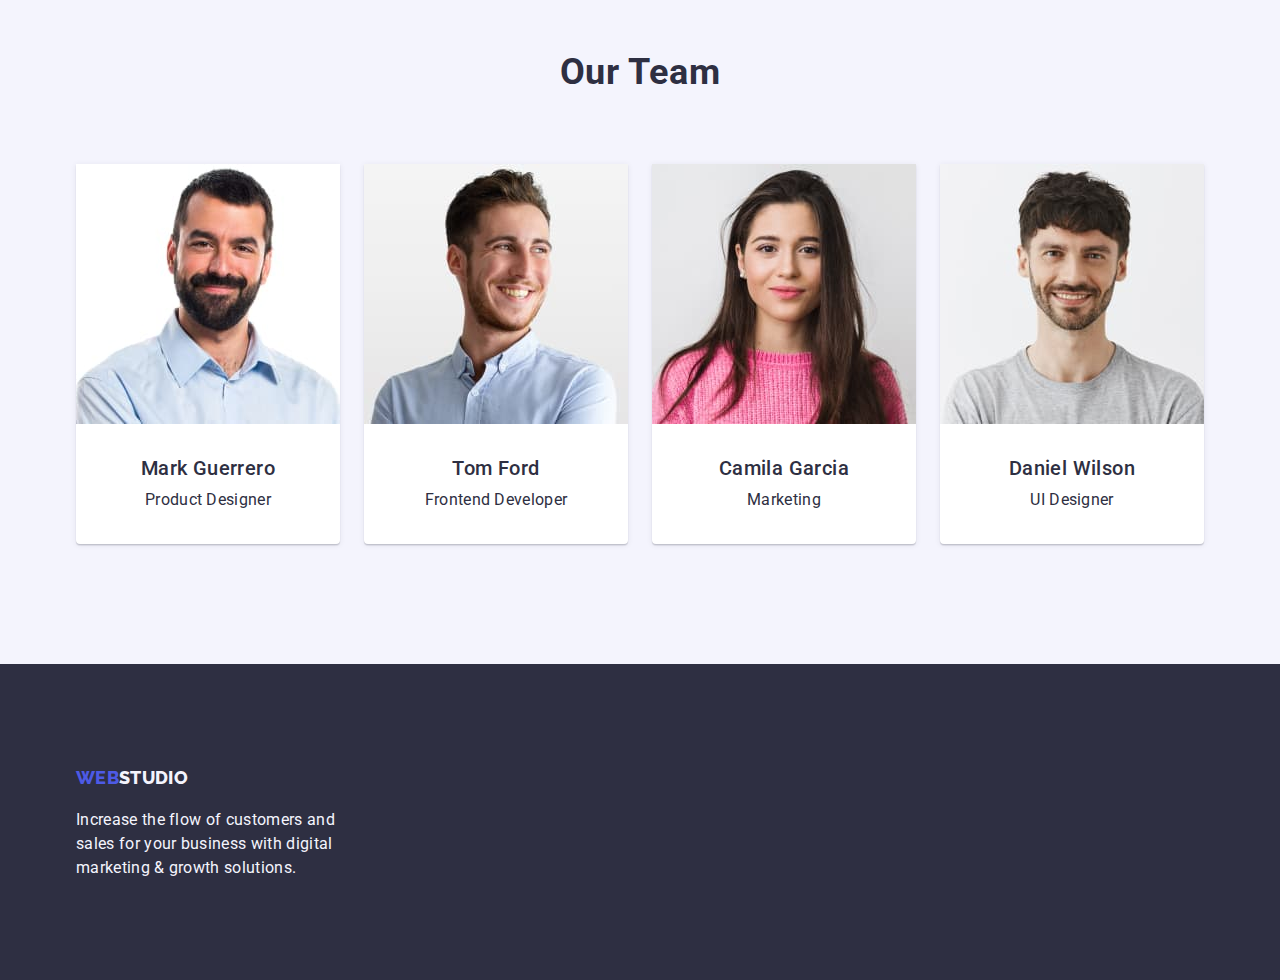
==== commit 11fe9642: "update add new features" ====
--- a/index.html
+++ b/index.html
@@ -13,189 +13,219 @@
   <body>
     <!-- header section-->
     <header class="header">
-      <nav class="nav">
-        <a class="nav-logo" href="https://luciiifr.github.io/goit-markup-hw-02/"
-          ><span class="nav-logo-span">WEB</span>STUDIO</a
-        >
-        <ul class="nav-list">
-          <li class="nav-list-item">
-            <a
-              class="nav-link"
-              href="https://luciiifr.github.io/goit-markup-hw-02/"
-              >Studio</a
-            >
-          </li>
-          <li class="nav-list-item">
-            <a
-              class="nav-link"
-              href="https://luciiifr.github.io/goit-markup-hw-02/portfolio.html/"
-              >Portfolio</a
-            >
-          </li>
-          <li class="nav-list-item">
-            <a class="nav-link" href="/">Contacts</a>
-          </li>
-        </ul>
-      </nav>
-      <address class="address">
-        <ul class="address-list">
-          <li class="address-list-item">
-            <a class="address-link" href="mailto:info@devstudio.com"
-              >info@devstudio.com</a
-            >
-          </li>
-          <li class="address-list-item">
-            <a class="address-link" href="tel:+110001111111"
-              >+11 (000) 111-11-11</a
-            >
-          </li>
-        </ul>
-      </address>
+      <div class="header-container">
+        <nav class="nav">
+          <a
+            class="nav-logo"
+            href="https://luciiifr.github.io/goit-markup-hw-02"
+            ><span class="nav-logo-span">WEB</span>STUDIO</a
+          >
+          <ul class="nav-list">
+            <li class="nav-list-item">
+              <a
+                class="nav-link"
+                href="https://luciiifr.github.io/goit-markup-hw-02"
+                >Studio</a
+              >
+            </li>
+            <li class="nav-list-item">
+              <a class="nav-link" href="./portfolio">Portfolio</a>
+            </li>
+            <li class="nav-list-item">
+              <a class="nav-link" href="/">Contacts</a>
+            </li>
+          </ul>
+        </nav>
+        <address class="address">
+          <ul class="address-list">
+            <li class="address-list-item">
+              <a class="address-link" href="mailto:info@devstudio.com"
+                >info@devstudio.com</a
+              >
+            </li>
+            <li class="address-list-item">
+              <a class="address-link" href="tel:+110001111111"
+                >+11 (000) 111-11-11</a
+              >
+            </li>
+          </ul>
+        </address>
+      </div>
     </header>
     <!-- main section -->
     <main>
       <!-- hero section -->
       <section class="hero">
-        <h1 class="hero-heading">
-          Effective Solutions <br />
-          Your Business
-        </h1>
-        <button class="hero-button" type="button">Order Service</button>
+        <div class="container">
+          <div class="hero-container-content">
+            <h1 class="hero-heading">
+              Effective Solutions <br />
+              for Your Business
+            </h1>
+            <button class="hero-button" type="button">Order Service</button>
+          </div>
+        </div>
       </section>
       <!-- first section -->
       <section class="about">
-        <h2 hidden></h2>
-        <ul class="about-list">
-          <li class="about-list-item">
-            <h3 class="about-item-heading">Strategy</h3>
-            <p class="about-item-description">
-              Our goal is to identify the business <br />
-              to walk away with the <br />
-              perfect and creative solution.
-            </p>
-          </li>
-          <li class="about-list-item">
-            <h3 class="about-item-heading">Punctuality</h3>
-            <p class="about-item-description">
-              Bring the key message to the <br />
-              brand's audience for the best price <br />
-              within the shortest possible time.
-            </p>
-          </li>
-          <li class="about-list-item">
-            <h3 class="about-item-heading">Diligence</h3>
-            <p class="about-item-description">
-              Research and confirm brands that <br />
-              present the strongest digital growth <br />
-              opportunities and minimize risk.
-            </p>
-          </li>
-          <li class="about-list-item">
-            <h3 class="about-item-heading">Technologies</h3>
-            <p class="about-item-description">
-              Design practice focused on digital <br />
-              experiences. We bring forth a deep <br />
-              passion for problem-solving.
-            </p>
-          </li>
-        </ul>
+        <div class="container">
+          <h2 hidden></h2>
+          <ul class="about-list">
+            <li class="about-list-item">
+              <h3 class="about-item-heading">Strategy</h3>
+              <p class="about-item-description">
+                Our goal is to identify the business <br />
+                to walk away with the <br />
+                perfect and creative solution.
+              </p>
+            </li>
+            <li class="about-list-item">
+              <h3 class="about-item-heading">Punctuality</h3>
+              <p class="about-item-description">
+                Bring the key message to the <br />
+                brand's audience for the best price <br />
+                within the shortest possible time.
+              </p>
+            </li>
+            <li class="about-list-item">
+              <h3 class="about-item-heading">Diligence</h3>
+              <p class="about-item-description">
+                Research and confirm brands that <br />
+                present the strongest digital growth <br />
+                opportunities and minimize risk.
+              </p>
+            </li>
+            <li class="about-list-item">
+              <h3 class="about-item-heading">Technologies</h3>
+              <p class="about-item-description">
+                Design practice focused on digital <br />
+                experiences. We bring forth a deep <br />
+                passion for problem-solving.
+              </p>
+            </li>
+          </ul>
+        </div>
       </section>
       <!-- second section -->
       <section class="service">
-        <h2 class="service-heading">What Are We Doing</h2>
-        <ul class="service-list">
-          <li class="service-list-item">
-            <img
-              class="service-item-image"
-              src="images/section2-img-01.jpg"
-              alt="A computer monitor"
-              width="360"
-              height="300"
-            />
-          </li>
-          <li class="service-list-item">
-            <img
-              class="service-item-image"
-              src="images/section2-img-02.jpg"
-              alt="A phone with multiple screens"
-              width="360"
-              height="300"
-            />
-          </li>
-          <li class="service-list-item">
-            <img
-              class="service-item-image"
-              src="images/section2-img-03.jpg"
-              alt="Hand helding a phone"
-              width="360"
-              height="300"
-            />
-          </li>
-        </ul>
+        <div class="container">
+          <h2 class="service-heading">What Are We Doing</h2>
+          <ul class="service-list">
+            <li class="service-list-item">
+              <img
+                class="service-item-image"
+                src="images/section2-img-01.jpg"
+                alt="A computer monitor"
+                width="360"
+                height="300"
+              />
+            </li>
+            <li class="service-list-item">
+              <img
+                class="service-item-image"
+                src="images/section2-img-02.jpg"
+                alt="A phone with multiple screens"
+                width="360"
+                height="300"
+              />
+            </li>
+            <li class="service-list-item">
+              <img
+                class="service-item-image"
+                src="images/section2-img-03.jpg"
+                alt="Hand helding a phone"
+                width="360"
+                height="300"
+              />
+            </li>
+          </ul>
+        </div>
       </section>
       <!-- third section -->
       <section class="team">
-        <h2 class="team-heading">Our Team</h2>
-        <ul class="team-list">
-          <li class="team-list-item">
-            <img
-              class="team-item-image"
-              src="images/team-img-01.jpg"
-              alt="Image of Mark Guerrero"
-              width="264"
-              height="260"
-            />
-            <h3 class="team-item-heading">Mark Guerrero</h3>
-            <p class="team-item-description">Product Designer</p>
-          </li>
-          <li class="team-list-item">
-            <img
-              class="team-item-image"
-              src="images/team-img-02.jpg"
-              alt="Image of Tom Ford"
-              width="264"
-              height="260"
-            />
-            <h3 class="team-item-heading">Tom Ford</h3>
-            <p class="team-item-description">Frontend Developer</p>
-          </li>
-          <li class="team-list-item">
-            <img
-              class="team-item-image"
-              src="images/team-img-03.jpg"
-              alt="Image of Camila Garcia"
-              width="264"
-              height="260"
-            />
-            <h3 class="team-item-heading">Camila Garcia</h3>
-            <p class="team-item-description">Marketing</p>
-          </li>
-          <li class="team-list-item">
-            <img
-              class="team-item-image"
-              src="images/team-img-04.jpg"
-              alt="Image of Daniel Wilson"
-              width="264"
-              height="260"
-            />
-            <h3 class="team-item-heading">Daniel Wilson</h3>
-            <p class="team-item-description">UI Designer</p>
-          </li>
-        </ul>
+        <div class="container">
+          <h2 class="team-heading">Our Team</h2>
+          <ul class="team-list">
+            <div class="team-card">
+              <li class="team-list-item">
+                <img
+                  class="team-item-image"
+                  src="images/team-img-01.jpg"
+                  alt="Portrait of Mark Guerrero"
+                  width="264"
+                  height="260"
+                />
+                <div class="team-card-content">
+                  <h3 class="team-item-heading">Mark Guerrero</h3>
+                  <p class="team-item-description">Product Designer</p>
+                </div>
+              </li>
+            </div>
+            <div class="team-card">
+              <li class="team-list-item">
+                <img
+                  class="team-item-image"
+                  src="images/team-img-02.jpg"
+                  alt="Portrait of Tom Ford"
+                  width="264"
+                  height="260"
+                />
+                <div class="team-card-content">
+                  <h3 class="team-item-heading">Tom Ford</h3>
+                  <p class="team-item-description">Frontend Developer</p>
+                </div>
+              </li>
+            </div>
+            <div class="team-card">
+              <li class="team-list-item">
+                <img
+                  class="team-item-image"
+                  src="images/team-img-03.jpg"
+                  alt="Portrait of Camila Garcia"
+                  width="264"
+                  height="260"
+                />
+                <div class="team-card-content">
+                  <h3 class="team-item-heading">Camila Garcia</h3>
+                  <p class="team-item-description">Marketing</p>
+                </div>
+              </li>
+            </div>
+            <div class="team-card">
+              <li class="team-list-item">
+                <img
+                  class="team-item-image"
+                  src="images/team-img-04.jpg"
+                  alt="Portrait of Daniel Wilson"
+                  width="264"
+                  height="260"
+                />
+                <div class="team-card-content">
+                  <h3 class="team-item-heading">Daniel Wilson</h3>
+                  <p class="team-item-description">UI Designer</p>
+                </div>
+              </li>
+            </div>
+          </ul>
+        </div>
       </section>
     </main>
     <!-- footer section -->
     <footer class="footer">
-      <a
-        class="footer-logo"
-        href="https://luciiifr.github.io/goit-markup-hw-02/"
-        ><span class="footer-logo-span">WEB</span>STUDIO</a
-      >
-      <p class="footer-description">
-        Increase the flow of customers and <br />
-        sales for your business with digital <br />
-        marketing & growth solutions.
-      </p>
+      <div class="container">
+        <div class="footer-container-content">
+          <a
+            class="footer-logo"
+            href="https://luciiifr.github.io/goit-markup-hw-02"
+            ><span class="footer-logo-span">WEB</span>STUDIO</a
+          >
+          <p class="footer-description">
+            Increase the flow of customers and <br />
+            sales for your business with digital <br />
+            marketing & growth solutions.
+          </p>
+        </div>
+      </div>
     </footer>
   </body>
 </html>
--- a/css/styles.css
+++ b/css/styles.css
@@ -48,54 +48,82 @@
   --ocean-color: #404bbf;
 }
 
+/* section containers */
+.header {
+  border-bottom: 1px solid var(--cornflower-color);
+}
+.header-container {
+  width: 1158px;
+  padding: 24px 15px;
+  margin: auto;
+  display: flex;
+  align-items: center;
+}
+
+.container {
+  width: 1158px;
+  padding: 0 15px;
+  margin: auto;
+}
+
 /* WEBSTUDIO logo link */
+.nav {
+  display: flex;
+}
+
+.nav-logo {
+  color: var(--navyblue-color);
+  font-family: 'Raleway';
+  font-size: 18px;
+  font-weight: 800;
+  text-transform: uppercase;
+}
+
 .nav-logo-span {
   color: var(--iris-color);
 }
 
-.nav-logo {
+/* navigation links */
+.nav-list {
+  list-style: none;
   color: var(--navyblue-color);
-  font-family: 'raleway', sans-serif;
-  font-size: 18px;
-  font-weight: 800;
-  line-height: 21px;
-  letter-spacing: 0.54px;
-  text-transform: uppercase;
-}
-
-/* navigation links */
-.nav-link {
-  color: var(--navyblue-color);
-  font-family: 'roboto', sans-serif;
-  font-size: 16px;
-  font-weight: 500;
-  line-height: 24px;
-  letter-spacing: 0.32px;
-}
-
-.nav-list {
-  list-style: none;
+  font-weight: 500;
+  line-height: 24px;
+  display: inline-flex;
+  column-gap: 40px;
+  margin: 0 332px 0 76px;
+}
+
+.nav-list-item:hover {
+  color: var(--ocean-color);
 }
 
 /* address links */
-.address-link {
-  color: var(--color-slate);
-  text-decoration: none;
-  font-family: 'roboto', sans-serif;
-  font-size: 16px;
+.address-list {
+  list-style: none;
+  color: var(--slate-color);
+  font-family: 'roboto';
   font-style: normal;
-  line-height: 24px;
-  letter-spacing: 0.32px;
-}
-
-.nav-link:hover,
-.address-link:hover {
+  display: inline-flex;
+  column-gap: 40px;
+}
+
+.address-list-item:hover {
   color: var(--ocean-color);
 }
 
 /* hero section */
 .hero {
   background-color: var(--navyblue-color);
+}
+
+.hero-container-content {
+  margin: 0 315px;
+  display: inline-flex;
+  flex-direction: column;
+  align-items: center;
+  padding-top: 188px;
+  padding-bottom: 188px;
 }
 
 .hero-heading {
@@ -105,19 +133,17 @@
   font-weight: 700;
   line-height: 60px;
   letter-spacing: 1.12px;
+  padding-bottom: 48px;
 }
 
 .hero-button {
   color: var(--white-color);
+  background-color: var(--iris-color);
   font-family: 'roboto', sans-serif;
-  font-size: 16px;
-  font-weight: 500;
-  line-height: 24px;
+  font-weight: 500;
   letter-spacing: 0.64px;
-  background-color: var(--iris-color);
-  cursor: pointer;
+  border-radius: 4px;
   border: 0;
-  border-radius: 4px;
   box-shadow: 0px 4px 4px 0px rgba(0, 0, 0, 0.15);
   padding: 16px 32px;
 }
@@ -126,9 +152,14 @@
   background-color: var(--ocean-color);
 }
 
-/* first section */
+/* about section */
+.about {
+  margin: 120px 0;
+}
 .about-list {
   list-style: none;
+  display: flex;
+  column-gap: 24px;
 }
 
 .about-heading {
@@ -145,7 +176,11 @@
   letter-spacing: 0.32px;
 }
 
-/* second section */
+/* service section */
+.service {
+  margin: 120px 0;
+}
+
 .service-heading {
   text-align: center;
   font-size: 36px;
@@ -157,11 +192,16 @@
 
 .service-list {
   list-style: none;
-}
-
-/* third section */
+  display: flex;
+  align-items: flex-start;
+  column-gap: 24px;
+  margin: 72px 0px;
+}
+
+/* team section */
 .team {
   background-color: var(--cloud-color);
+  padding: 120px 0;
 }
 
 .team-heading {
@@ -175,6 +215,21 @@
 
 .team-list {
   list-style: none;
+  display: flex;
+  column-gap: 24px;
+  margin-top: 72px;
+}
+
+.team-card {
+  background-color: var(--white-color);
+  border-radius: 0px 0px 4px 4px;
+  box-shadow: 0px 2px 1px 0px rgba(46, 47, 66, 0.08),
+    0px 1px 1px 0px rgba(46, 47, 66, 0.16),
+    0px 1px 6px 0px rgba(46, 47, 66, 0.08);
+}
+
+.team-card-content {
+  margin: 32px 0px;
 }
 
 .team-item-heading {
@@ -183,6 +238,7 @@
   font-weight: 500;
   line-height: 24px;
   letter-spacing: 0.4px;
+  padding-bottom: 8px;
 }
 
 .team-item-description {
@@ -195,6 +251,10 @@
 /* footer section */
 .footer {
   background-color: var(--navyblue-color);
+}
+
+.footer-container-content {
+  padding: 101.5px 0 100px 0;
 }
 
 .footer-logo {
@@ -203,8 +263,6 @@
   font-family: 'raleway', sans-serif;
   font-size: 18px;
   font-weight: 800;
-  line-height: 21px;
-  letter-spacing: 0.54px;
   text-transform: uppercase;
 }
 
@@ -214,9 +272,7 @@
 
 .footer-description {
   color: var(--cloud-color);
-  font-size: 16px;
-  line-height: 24px;
-  letter-spacing: 0.32px;
+  padding-top: 17.5px;
 }
 
 /* portfolio.html */
@@ -224,6 +280,10 @@
 /* filter section */
 .filter-list {
   list-style: none;
+  display: flex;
+  column-gap: 24px;
+  justify-content: center;
+  margin: 96px 0 72px 0;
 }
 
 .filter-item-button {
@@ -248,6 +308,11 @@
 /* portfolios section */
 .portfolio-list {
   list-style: none;
+  display: flex;
+  flex-wrap: wrap;
+  column-gap: 24px;
+  row-gap: 48px;
+  margin-bottom: 120px;
 }
 
 .portfolio-item-heading {
@@ -255,6 +320,18 @@
   font-weight: 500;
   line-height: 24px;
   letter-spacing: 0.4px;
+  margin: 32px 0 8px 16px;
+}
+
+.portfolio-list-item {
+  display: flex;
+  width: 360px;
+  height: 420px;
+  flex-direction: column;
+  align-items: flex-start;
+  flex-shrink: 0;
+  background-color: var(--white-color);
+  border: 1px solid var(--cornflower-color);
 }
 
 .portfolio-item-description {
@@ -262,4 +339,5 @@
   font-size: 16px;
   line-height: 24px;
   letter-spacing: 0.32px;
-}
+  margin: 0 0 8px 16px;
+}
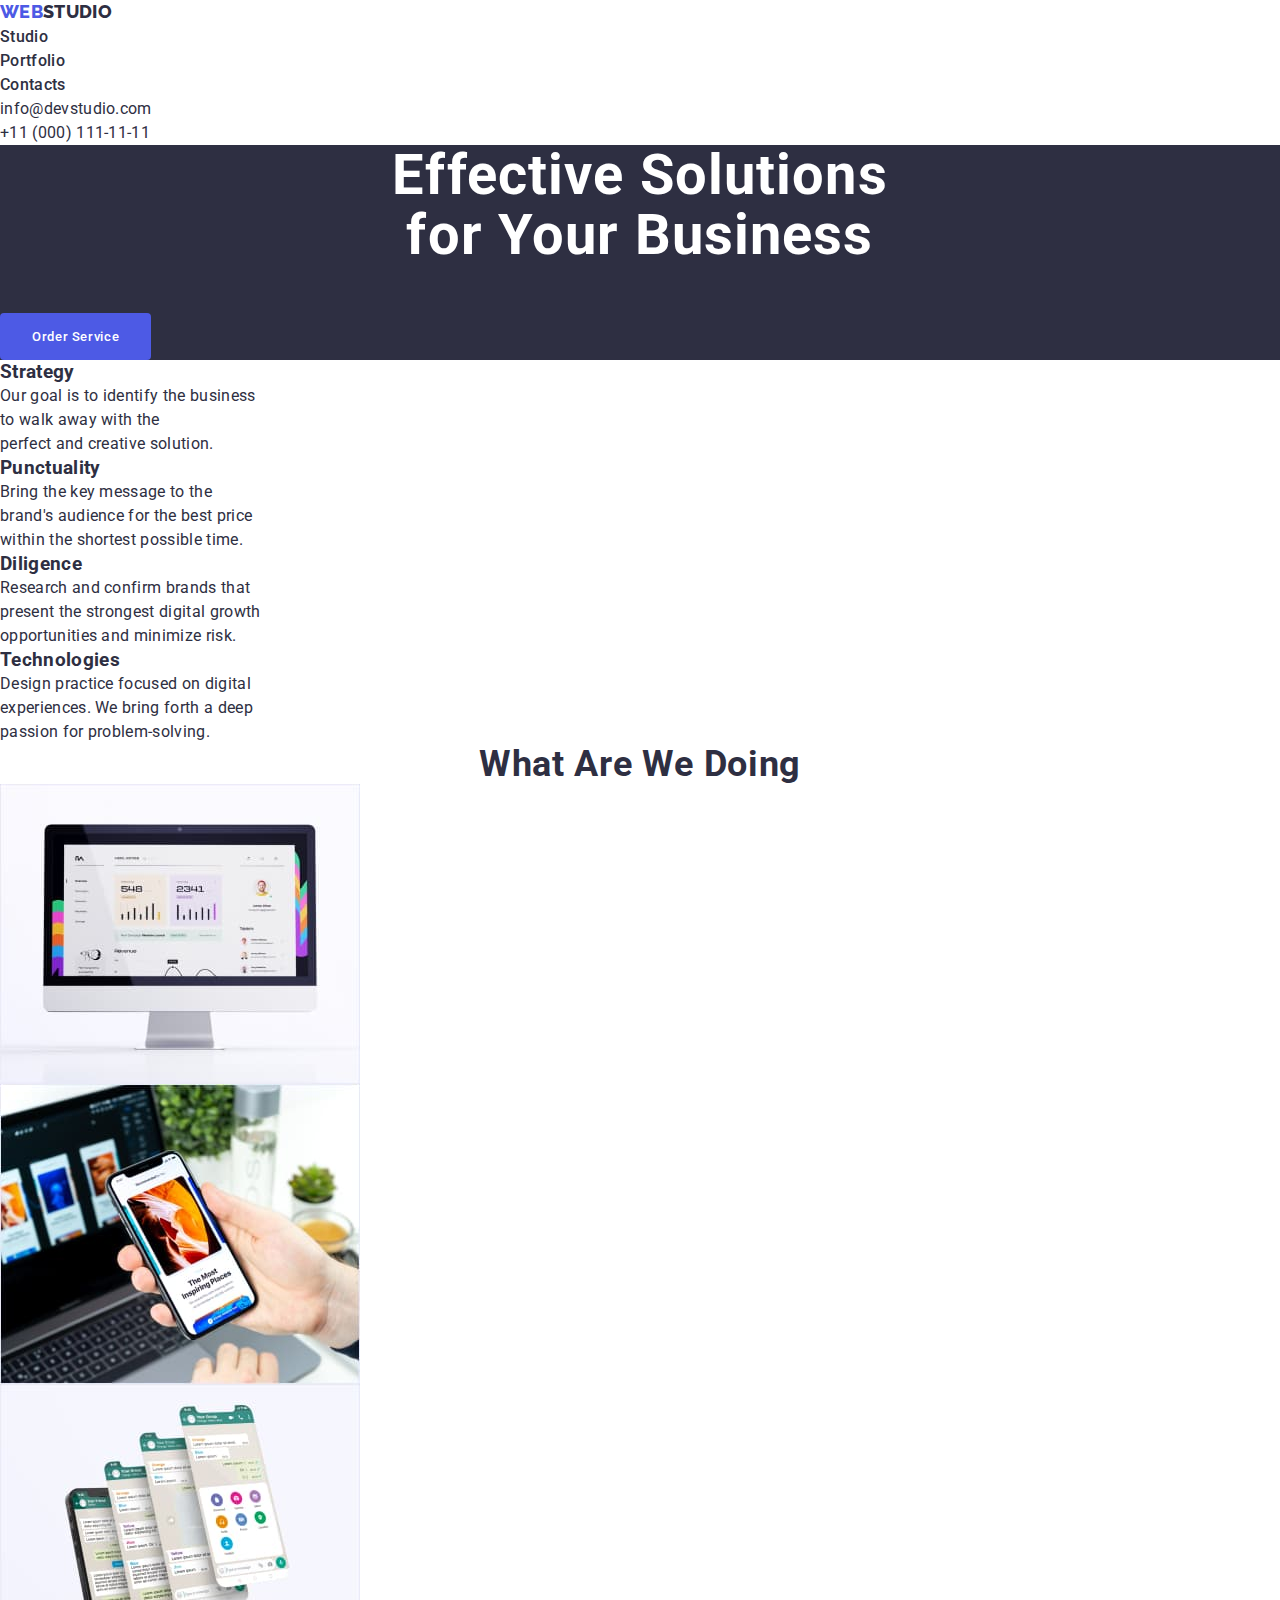
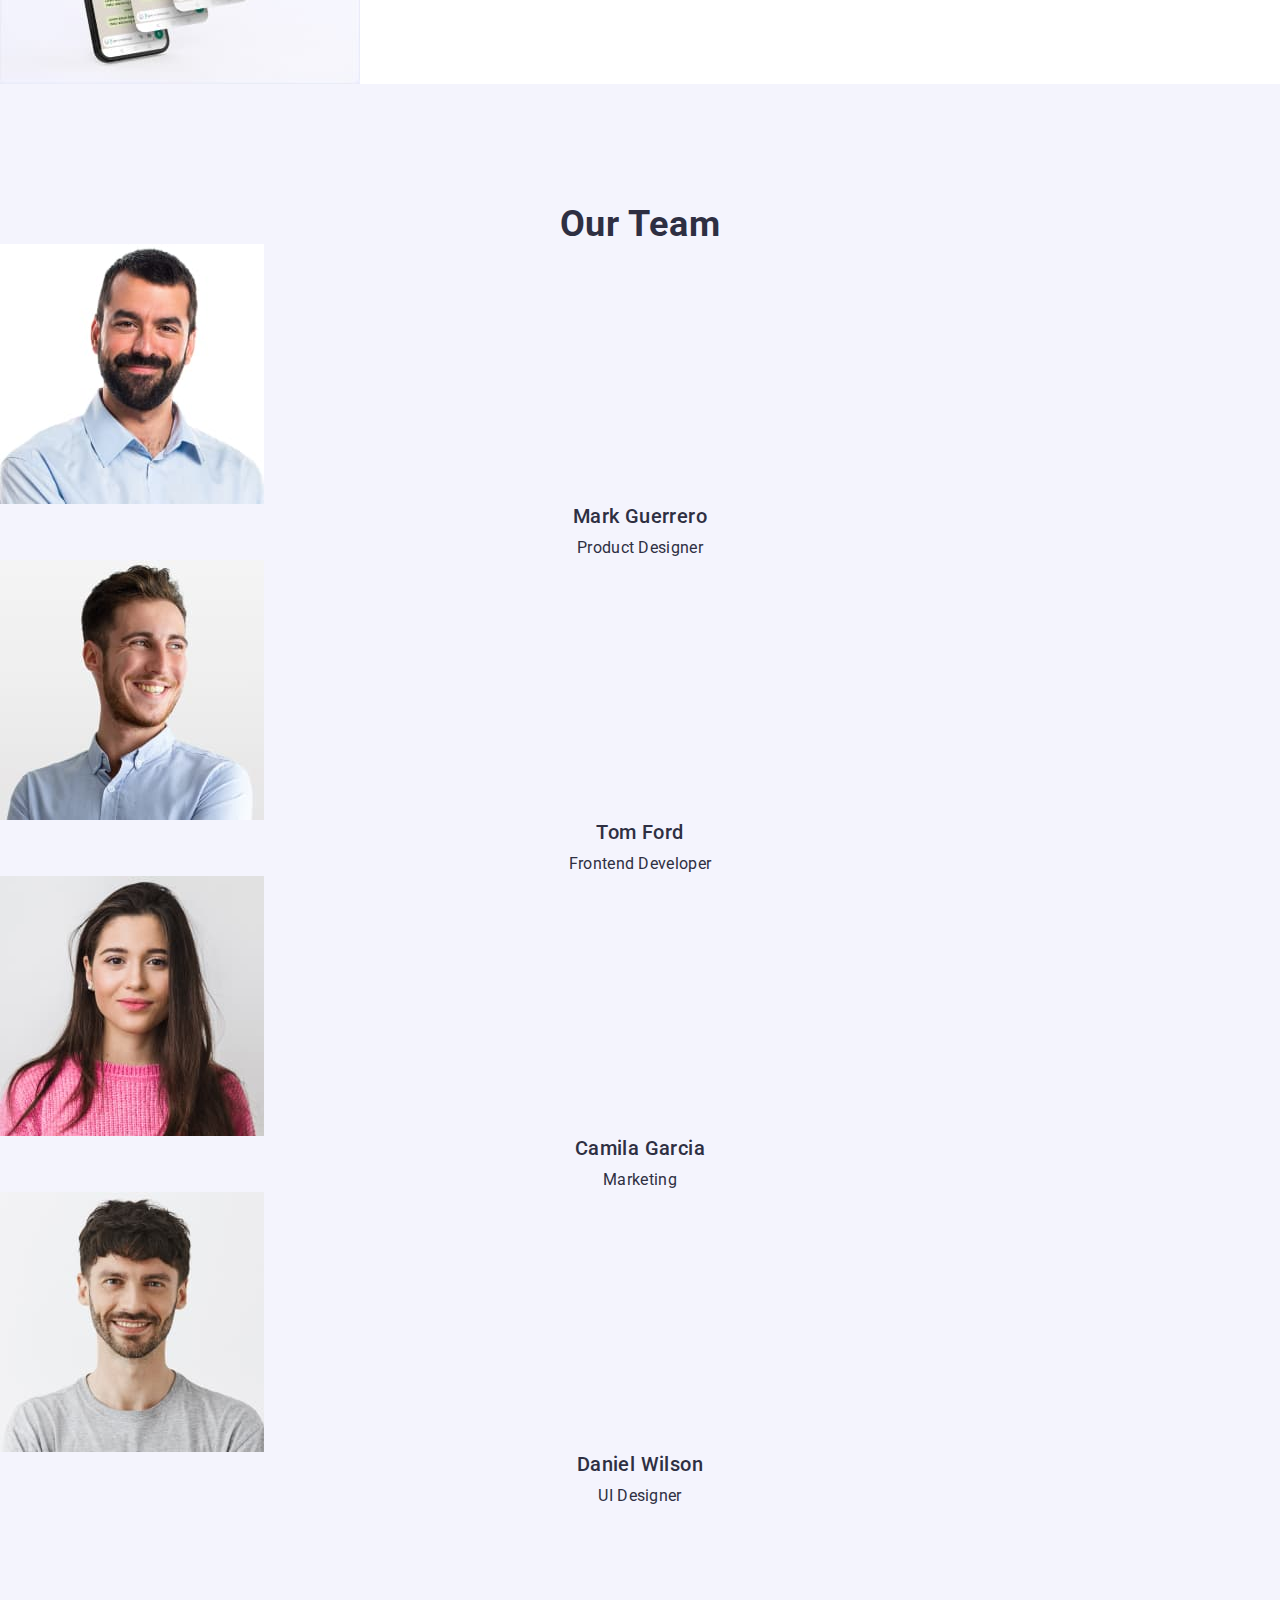
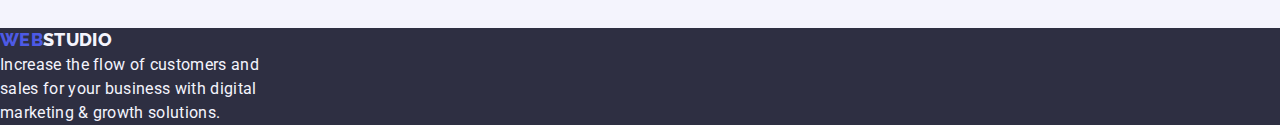
==== commit 5ffa3354: "fix" ====
--- a/index.html
+++ b/index.html
@@ -13,201 +13,177 @@
   <body>
     <!-- header section-->
     <header class="header">
-      <div class="header-container">
-        <nav class="nav">
-          <a
-            class="nav-logo"
-            href="https://luciiifr.github.io/goit-markup-hw-02"
-            ><span class="nav-logo-span">WEB</span>STUDIO</a
-          >
-          <ul class="nav-list">
-            <li class="nav-list-item">
-              <a
-                class="nav-link"
-                href="https://luciiifr.github.io/goit-markup-hw-02"
-                >Studio</a
-              >
-            </li>
-            <li class="nav-list-item">
-              <a class="nav-link" href="./portfolio">Portfolio</a>
-            </li>
-            <li class="nav-list-item">
-              <a class="nav-link" href="/">Contacts</a>
-            </li>
-          </ul>
-        </nav>
-        <address class="address">
-          <ul class="address-list">
-            <li class="address-list-item">
-              <a class="address-link" href="mailto:info@devstudio.com"
-                >info@devstudio.com</a
-              >
-            </li>
-            <li class="address-list-item">
-              <a class="address-link" href="tel:+110001111111"
-                >+11 (000) 111-11-11</a
-              >
-            </li>
-          </ul>
-        </address>
-      </div>
+      <nav class="nav">
+        <a class="nav-logo" href="https://luciiifr.github.io/goit-markup-hw-02"
+          ><span class="nav-logo-span">WEB</span>STUDIO</a
+        >
+        <ul class="nav-list">
+          <li class="nav-list-item">
+            <a
+              class="nav-link"
+              href="https://luciiifr.github.io/goit-markup-hw-02"
+              >Studio</a
+            >
+          </li>
+          <li class="nav-list-item">
+            <a class="nav-link" href="./portfolio">Portfolio</a>
+          </li>
+          <li class="nav-list-item">
+            <a class="nav-link" href="/">Contacts</a>
+          </li>
+        </ul>
+      </nav>
+      <address class="address">
+        <ul class="address-list">
+          <li class="address-list-item">
+            <a class="address-link" href="mailto:info@devstudio.com"
+              >info@devstudio.com</a
+            >
+          </li>
+          <li class="address-list-item">
+            <a class="address-link" href="tel:+110001111111"
+              >+11 (000) 111-11-11</a
+            >
+          </li>
+        </ul>
+      </address>
     </header>
     <!-- main section -->
     <main>
       <!-- hero section -->
       <section class="hero">
-        <div class="container">
-          <div class="hero-container-content">
-            <h1 class="hero-heading">
-              Effective Solutions <br />
-              for Your Business
-            </h1>
-            <button class="hero-button" type="button">Order Service</button>
-          </div>
-        </div>
+        <h1 class="hero-heading">
+          Effective Solutions <br />
+          for Your Business
+        </h1>
+        <button class="hero-button" type="button">Order Service</button>
       </section>
       <!-- first section -->
       <section class="about">
-        <div class="container">
-          <h2 hidden></h2>
-          <ul class="about-list">
-            <li class="about-list-item">
-              <h3 class="about-item-heading">Strategy</h3>
-              <p class="about-item-description">
-                Our goal is to identify the business <br />
-                to walk away with the <br />
-                perfect and creative solution.
-              </p>
-            </li>
-            <li class="about-list-item">
-              <h3 class="about-item-heading">Punctuality</h3>
-              <p class="about-item-description">
-                Bring the key message to the <br />
-                brand's audience for the best price <br />
-                within the shortest possible time.
-              </p>
-            </li>
-            <li class="about-list-item">
-              <h3 class="about-item-heading">Diligence</h3>
-              <p class="about-item-description">
-                Research and confirm brands that <br />
-                present the strongest digital growth <br />
-                opportunities and minimize risk.
-              </p>
-            </li>
-            <li class="about-list-item">
-              <h3 class="about-item-heading">Technologies</h3>
-              <p class="about-item-description">
-                Design practice focused on digital <br />
-                experiences. We bring forth a deep <br />
-                passion for problem-solving.
-              </p>
-            </li>
-          </ul>
-        </div>
+        <h2 hidden></h2>
+        <ul class="about-list">
+          <li class="about-list-item">
+            <h3 class="about-item-heading">Strategy</h3>
+            <p class="about-item-description">
+              Our goal is to identify the business <br />
+              to walk away with the <br />
+              perfect and creative solution.
+            </p>
+          </li>
+          <li class="about-list-item">
+            <h3 class="about-item-heading">Punctuality</h3>
+            <p class="about-item-description">
+              Bring the key message to the <br />
+              brand's audience for the best price <br />
+              within the shortest possible time.
+            </p>
+          </li>
+          <li class="about-list-item">
+            <h3 class="about-item-heading">Diligence</h3>
+            <p class="about-item-description">
+              Research and confirm brands that <br />
+              present the strongest digital growth <br />
+              opportunities and minimize risk.
+            </p>
+          </li>
+          <li class="about-list-item">
+            <h3 class="about-item-heading">Technologies</h3>
+            <p class="about-item-description">
+              Design practice focused on digital <br />
+              experiences. We bring forth a deep <br />
+              passion for problem-solving.
+            </p>
+          </li>
+        </ul>
       </section>
       <!-- second section -->
       <section class="service">
-        <div class="container">
-          <h2 class="service-heading">What Are We Doing</h2>
-          <ul class="service-list">
-            <li class="service-list-item">
-              <img
-                class="service-item-image"
-                src="images/section2-img-01.jpg"
-                alt="A computer monitor"
-                width="360"
-                height="300"
-              />
-            </li>
-            <li class="service-list-item">
-              <img
-                class="service-item-image"
-                src="images/section2-img-02.jpg"
-                alt="A phone with multiple screens"
-                width="360"
-                height="300"
-              />
-            </li>
-            <li class="service-list-item">
-              <img
-                class="service-item-image"
-                src="images/section2-img-03.jpg"
-                alt="Hand helding a phone"
-                width="360"
-                height="300"
-              />
-            </li>
-          </ul>
-        </div>
+        <h2 class="service-heading">What Are We Doing</h2>
+        <ul class="service-list">
+          <li class="service-list-item">
+            <img
+              class="service-item-image"
+              src="images/section2-img-01.jpg"
+              alt="A computer monitor"
+              width="360"
+              height="300"
+            />
+          </li>
+          <li class="service-list-item">
+            <img
+              class="service-item-image"
+              src="images/section2-img-02.jpg"
+              alt="A phone with multiple screens"
+              width="360"
+              height="300"
+            />
+          </li>
+          <li class="service-list-item">
+            <img
+              class="service-item-image"
+              src="images/section2-img-03.jpg"
+              alt="Hand helding a phone"
+              width="360"
+              height="300"
+            />
+          </li>
+        </ul>
       </section>
       <!-- third section -->
       <section class="team">
-        <div class="container">
-          <h2 class="team-heading">Our Team</h2>
-          <ul class="team-list">
-            <div class="team-card">
-              <li class="team-list-item">
-                <img
-                  class="team-item-image"
-                  src="images/team-img-01.jpg"
-                  alt="Portrait of Mark Guerrero"
-                  width="264"
-                  height="260"
-                />
-                <div class="team-card-content">
-                  <h3 class="team-item-heading">Mark Guerrero</h3>
-                  <p class="team-item-description">Product Designer</p>
-                </div>
-              </li>
-            </div>
-            <div class="team-card">
-              <li class="team-list-item">
-                <img
-                  class="team-item-image"
-                  src="images/team-img-02.jpg"
-                  alt="Portrait of Tom Ford"
-                  width="264"
-                  height="260"
-                />
-                <div class="team-card-content">
-                  <h3 class="team-item-heading">Tom Ford</h3>
-                  <p class="team-item-description">Frontend Developer</p>
-                </div>
-              </li>
-            </div>
-            <div class="team-card">
-              <li class="team-list-item">
-                <img
-                  class="team-item-image"
-                  src="images/team-img-03.jpg"
-                  alt="Portrait of Camila Garcia"
-                  width="264"
-                  height="260"
-                />
-                <div class="team-card-content">
-                  <h3 class="team-item-heading">Camila Garcia</h3>
-                  <p class="team-item-description">Marketing</p>
-                </div>
-              </li>
-            </div>
-            <div class="team-card">
-              <li class="team-list-item">
-                <img
-                  class="team-item-image"
-                  src="images/team-img-04.jpg"
-                  alt="Portrait of Daniel Wilson"
-                  width="264"
-                  height="260"
-                />
-                <div class="team-card-content">
-                  <h3 class="team-item-heading">Daniel Wilson</h3>
-                  <p class="team-item-description">UI Designer</p>
-                </div>
-              </li>
-            </div>
-          </ul>
-        </div>
+        <h2 class="team-heading">Our Team</h2>
+        <ul class="team-list">
+          <li class="team-list-item">
+            <img
+              class="team-item-image"
+              src="images/team-img-01.jpg"
+              alt="Portrait of Mark Guerrero"
+              width="264"
+              height="260"
+            />
+
+            <h3 class="team-item-heading">Mark Guerrero</h3>
+            <p class="team-item-description">Product Designer</p>
+          </li>
+
+          <li class="team-list-item">
+            <img
+              class="team-item-image"
+              src="images/team-img-02.jpg"
+              alt="Portrait of Tom Ford"
+              width="264"
+              height="260"
+            />
+
+            <h3 class="team-item-heading">Tom Ford</h3>
+            <p class="team-item-description">Frontend Developer</p>
+          </li>
+
+          <li class="team-list-item">
+            <img
+              class="team-item-image"
+              src="images/team-img-03.jpg"
+              alt="Portrait of Camila Garcia"
+              width="264"
+              height="260"
+            />
+
+            <h3 class="team-item-heading">Camila Garcia</h3>
+            <p class="team-item-description">Marketing</p>
+          </li>
+
+          <li class="team-list-item">
+            <img
+              class="team-item-image"
+              src="images/team-img-04.jpg"
+              alt="Portrait of Daniel Wilson"
+              width="264"
+              height="260"
+            />
+            <h3 class="team-item-heading">Daniel Wilson</h3>
+            <p class="team-item-description">UI Designer</p>
+          </li>
+        </ul>
       </section>
     </main>
     <!-- footer section -->
--- a/css/styles.css
+++ b/css/styles.css
@@ -47,30 +47,7 @@
   --iris-color: #4d5ae5;
   --ocean-color: #404bbf;
 }
-
-/* section containers */
-.header {
-  border-bottom: 1px solid var(--cornflower-color);
-}
-.header-container {
-  width: 1158px;
-  padding: 24px 15px;
-  margin: auto;
-  display: flex;
-  align-items: center;
-}
-
-.container {
-  width: 1158px;
-  padding: 0 15px;
-  margin: auto;
-}
-
 /* WEBSTUDIO logo link */
-.nav {
-  display: flex;
-}
-
 .nav-logo {
   color: var(--navyblue-color);
   font-family: 'Raleway';
@@ -84,46 +61,38 @@
 }
 
 /* navigation links */
+.nav {
+  display: inline-block;
+}
+
+.nav-link {
+  color: var(--navyblue-color);
+  font-weight: 500;
+  line-height: 24px;
+  letter-spacing: 0.32px;
+}
+
 .nav-list {
   list-style: none;
-  color: var(--navyblue-color);
-  font-weight: 500;
-  line-height: 24px;
-  display: inline-flex;
-  column-gap: 40px;
-  margin: 0 332px 0 76px;
-}
-
-.nav-list-item:hover {
-  color: var(--ocean-color);
 }
 
 /* address links */
-.address-list {
-  list-style: none;
-  color: var(--slate-color);
-  font-family: 'roboto';
+.address-link {
+  color: var(--color-slate);
+  text-decoration: none;
+  font-family: 'roboto', sans-serif;
+  font-size: 16px;
   font-style: normal;
-  display: inline-flex;
-  column-gap: 40px;
-}
-
-.address-list-item:hover {
+}
+
+.nav-link:hover,
+.address-link:hover {
   color: var(--ocean-color);
 }
 
 /* hero section */
 .hero {
   background-color: var(--navyblue-color);
-}
-
-.hero-container-content {
-  margin: 0 315px;
-  display: inline-flex;
-  flex-direction: column;
-  align-items: center;
-  padding-top: 188px;
-  padding-bottom: 188px;
 }
 
 .hero-heading {
@@ -144,22 +113,17 @@
   letter-spacing: 0.64px;
   border-radius: 4px;
   border: 0;
-  box-shadow: 0px 4px 4px 0px rgba(0, 0, 0, 0.15);
   padding: 16px 32px;
 }
 
 .hero-button:hover {
   background-color: var(--ocean-color);
+  box-shadow: 0px 4px 4px 0px rgba(0, 0, 0, 0.15);
 }
 
 /* about section */
-.about {
-  margin: 120px 0;
-}
 .about-list {
   list-style: none;
-  display: flex;
-  column-gap: 24px;
 }
 
 .about-heading {
@@ -177,10 +141,6 @@
 }
 
 /* service section */
-.service {
-  margin: 120px 0;
-}
-
 .service-heading {
   text-align: center;
   font-size: 36px;
@@ -192,10 +152,6 @@
 
 .service-list {
   list-style: none;
-  display: flex;
-  align-items: flex-start;
-  column-gap: 24px;
-  margin: 72px 0px;
 }
 
 /* team section */
@@ -215,17 +171,6 @@
 
 .team-list {
   list-style: none;
-  display: flex;
-  column-gap: 24px;
-  margin-top: 72px;
-}
-
-.team-card {
-  background-color: var(--white-color);
-  border-radius: 0px 0px 4px 4px;
-  box-shadow: 0px 2px 1px 0px rgba(46, 47, 66, 0.08),
-    0px 1px 1px 0px rgba(46, 47, 66, 0.16),
-    0px 1px 6px 0px rgba(46, 47, 66, 0.08);
 }
 
 .team-card-content {
@@ -251,10 +196,6 @@
 /* footer section */
 .footer {
   background-color: var(--navyblue-color);
-}
-
-.footer-container-content {
-  padding: 101.5px 0 100px 0;
 }
 
 .footer-logo {
@@ -272,7 +213,6 @@
 
 .footer-description {
   color: var(--cloud-color);
-  padding-top: 17.5px;
 }
 
 /* portfolio.html */
@@ -280,10 +220,6 @@
 /* filter section */
 .filter-list {
   list-style: none;
-  display: flex;
-  column-gap: 24px;
-  justify-content: center;
-  margin: 96px 0 72px 0;
 }
 
 .filter-item-button {
@@ -303,16 +239,14 @@
   cursor: pointer;
   background-color: var(--ocean-color);
   color: var(--white-color);
+  border: 0px;
+  box-shadow: 0px 2px 2px 0px rgba(0, 0, 0, 0.12),
+    0px 2px 1px 0px rgba(0, 0, 0, 0.08), 0px 3px 1px 0px rgba(0, 0, 0, 0.1);
 }
 
 /* portfolios section */
 .portfolio-list {
   list-style: none;
-  display: flex;
-  flex-wrap: wrap;
-  column-gap: 24px;
-  row-gap: 48px;
-  margin-bottom: 120px;
 }
 
 .portfolio-item-heading {
@@ -320,18 +254,6 @@
   font-weight: 500;
   line-height: 24px;
   letter-spacing: 0.4px;
-  margin: 32px 0 8px 16px;
-}
-
-.portfolio-list-item {
-  display: flex;
-  width: 360px;
-  height: 420px;
-  flex-direction: column;
-  align-items: flex-start;
-  flex-shrink: 0;
-  background-color: var(--white-color);
-  border: 1px solid var(--cornflower-color);
 }
 
 .portfolio-item-description {
@@ -339,5 +261,4 @@
   font-size: 16px;
   line-height: 24px;
   letter-spacing: 0.32px;
-  margin: 0 0 8px 16px;
-}
+}
